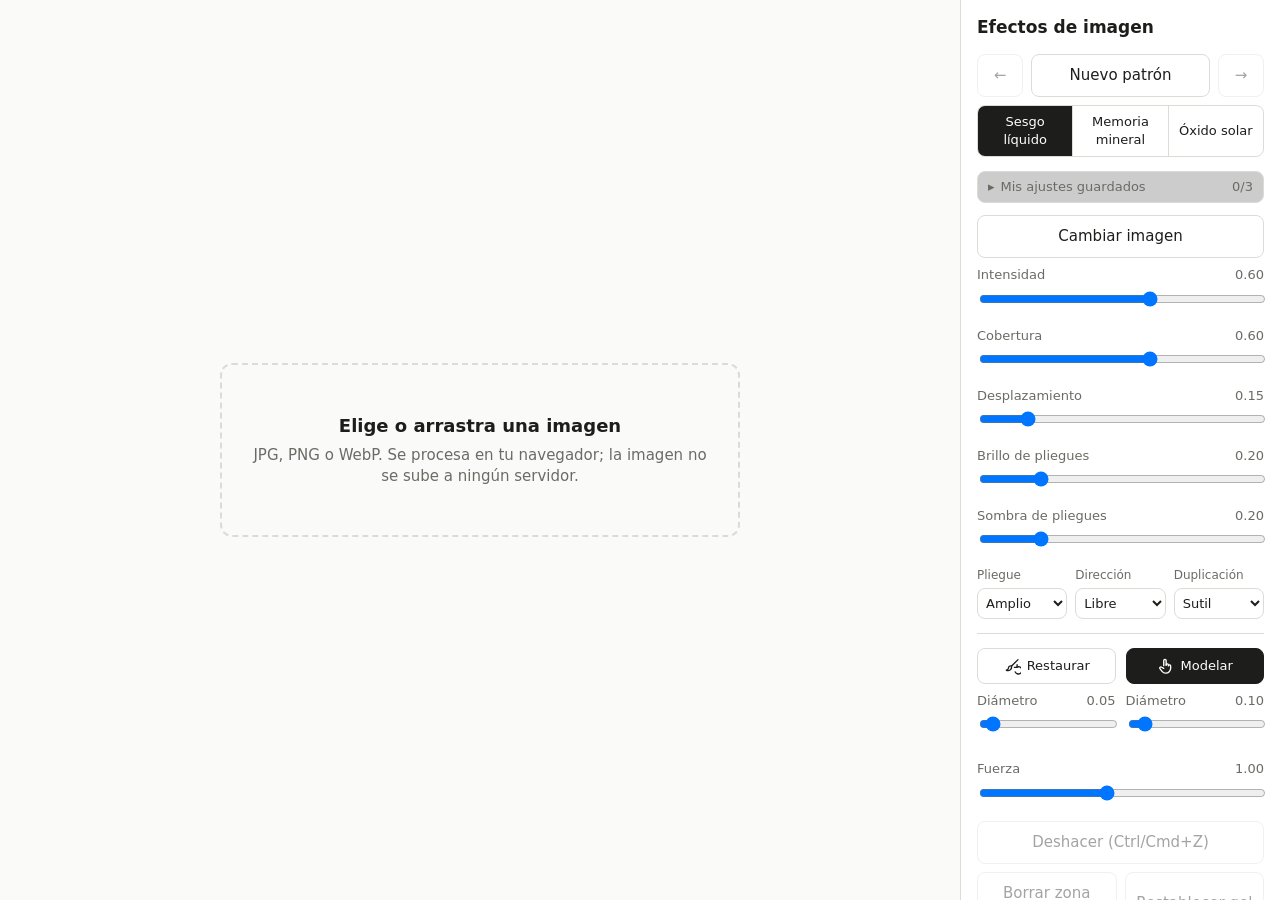
==== herramientas/filtro-refraccion/index.html @ d92c8753 "WIP: exportación por bandas para resoluciones altas sin límite de lienzo (en verificación) Co-Author" ====
<!doctype html>
<html lang="es">
<head>
<meta charset="utf-8">
<meta name="viewport" content="width=device-width, initial-scale=1">
<title>Efectos de imagen</title>
<style>
  :root {
    --bg: #fafaf8; --panel: #ffffff; --text: #1d1d1b; --muted: #6b6b66;
    --line: #dcdcd6; --accent: #1d1d1b; --accent-text: #ffffff;
  }
  @media (prefers-color-scheme: dark) {
    :root:not([data-theme="light"]) {
      --bg: #121212; --panel: #1b1b1a; --text: #ecece8; --muted: #9a9a94;
      --line: #333330; --accent: #ecece8; --accent-text: #121212;
    }
  }
  * { box-sizing: border-box; }
  body { margin: 0; background: var(--bg); color: var(--text);
    font: 15px/1.4 system-ui, -apple-system, "Segoe UI", sans-serif; }
  .app { display: grid; grid-template-columns: 1fr 320px; min-height: 100vh; }
  .stage { display: flex; align-items: center; justify-content: center; padding: 16px; min-width: 0; }
  .canvas-wrap { position: relative; max-width: 100%; max-height: calc(100vh - 32px); display: none; }
  .canvas-wrap.on { display: block; }
  canvas { display: block; max-width: 100%; max-height: calc(100vh - 32px); width: auto; height: auto;
    border-radius: 6px; background: #000; touch-action: manipulation; }
  .drop { width: min(520px, 100%); border: 2px dashed var(--line); border-radius: 12px; padding: 48px 24px;
    text-align: center; color: var(--muted); cursor: pointer; }
  .drop.over { border-color: var(--text); color: var(--text); }
  .drop strong { display: block; font-size: 18px; color: var(--text); margin-bottom: 6px; }
  #mk { display: none; position: absolute; inset: 0; width: 100%; height: 100%; max-height: none; pointer-events: none;
    background: transparent; border-radius: 6px; opacity: 0; }
  #ring { position: absolute; left: 0; top: 0; border: 1.5px solid rgba(255,255,255,.85); border-radius: 50%;
    box-shadow: 0 0 0 1px rgba(0,0,0,.45), inset 0 0 0 1px rgba(0,0,0,.25); pointer-events: none; display: none; }
  canvas#cv.brush { cursor: none; touch-action: none; }
  aside { background: var(--panel); border-left: 1px solid var(--line); padding: 16px; overflow-y: auto; max-height: 100vh; }
  h1 { font-size: 17px; margin: 0 0 14px; }
  .ctl { margin-bottom: 14px; }
  .ctl label { display: flex; justify-content: space-between; font-size: 13px; color: var(--muted); margin-bottom: 4px; }
  input[type=range] { width: 100%; }
  .seg { display: flex; border: 1px solid var(--line); border-radius: 8px; overflow: hidden; }
  .seg button { flex: 1; border: 0; background: transparent; color: var(--text); padding: 7px 4px; font: inherit; font-size: 13px; cursor: pointer; }
  .seg button + button { border-left: 1px solid var(--line); }
  .seg button.on { background: var(--accent); color: var(--accent-text); }
  .btn { width: 100%; border: 1px solid var(--line); background: transparent; color: var(--text);
    padding: 10px; border-radius: 8px; font: inherit; cursor: pointer; margin-bottom: 8px; }
  .btn.primary { background: var(--accent); color: var(--accent-text); border-color: var(--accent); }
  .btn:disabled { opacity: .4; cursor: default; }
  .row { display: flex; gap: 8px; }
  .row .btn { margin-bottom: 8px; }
  .hint { font-size: 12px; color: var(--muted); margin: 0 0 10px; }
  .sep { border: 0; border-top: 1px solid var(--line); margin: 14px 0; }
  .err { color: #b3261e; font-size: 13px; }
  .colors { display: grid; grid-template-columns: 1fr 1fr; gap: 6px 12px; margin-bottom: 14px; }
  .crow { display: grid; grid-template-columns: 34px 1fr; gap: 2px 6px; align-items: center; min-width: 0; }
  .crow label { grid-column: 1 / -1; font-size: 12px; color: var(--muted); }
  .crow input[type=color] { width: 32px; height: 28px; padding: 0; border: 1px solid var(--line); border-radius: 6px; background: transparent; cursor: pointer; }
  .crow input[type=text] { min-width: 0; width: 100%; padding: 4px 6px; border: 1px solid var(--line); border-radius: 6px; background: transparent; color: var(--text); font: 12px ui-monospace, monospace; }
  .presets { margin: 0 0 12px; border: 1px solid var(--line); border-radius: 8px; padding: 6px 10px;
    background: color-mix(in srgb, var(--panel) 80%, #000); }   /* 20 % más oscuro que el panel */
  .presets summary { list-style: none; white-space: nowrap; }
  .presets summary::-webkit-details-marker { display: none; }
  .presets summary::before { content: "▸"; margin-right: 6px; display: inline-block; transition: transform .15s; }
  .presets[open] summary::before { transform: rotate(90deg); }
  .presets summary > span { margin-left: auto; }
  .presets summary { cursor: pointer; font-size: 13px; color: var(--muted); display: flex; justify-content: space-between; }
  .presets[open] summary { margin-bottom: 8px; }
  .presets .favrow .btn { flex: 1; }
  .favs { margin: -4px 0 14px; }
  .favs > label { display: flex; justify-content: space-between; font-size: 12px; color: var(--muted); margin-bottom: 4px; }
  .favrow { display: flex; gap: 6px; margin-bottom: 6px; }
  .favrow[hidden] { display: none; }
  .favrow input[type=text] { flex: 1; min-width: 0; padding: 6px 8px; border: 1px solid var(--line); border-radius: 8px; background: transparent; color: var(--text); font: inherit; font-size: 13px; }
  .favrow select { flex: 1; min-width: 0; }
  .favrow .btn { width: auto; margin: 0; padding: 6px 10px; font-size: 13px; }
  .tools { display: grid; grid-template-columns: 1fr 1fr; gap: 10px; margin-bottom: 8px; }
  .tcol { min-width: 0; display: flex; flex-direction: column; gap: 8px; }
  .tbtn { display: flex; align-items: center; justify-content: center; gap: 6px; padding: 8px 4px; border: 1px solid var(--line); border-radius: 8px; background: transparent; color: var(--text); font: inherit; font-size: 13px; cursor: pointer; }
  .tbtn.on { background: var(--accent); color: var(--accent-text); border-color: var(--accent); }
  .grid2 { display: grid; grid-template-columns: 1fr 1fr; gap: 6px 12px; margin-bottom: 14px; }
  .grid2 .ctl { margin: 0; min-width: 0; }
  .grid2 label { font-size: 12px; }
  .grid3 { display: grid; grid-template-columns: repeat(3, 1fr); gap: 8px; margin-bottom: 14px; }
  .grid3 .ctl { margin: 0; min-width: 0; }
  .grid3 label { font-size: 12px; }
  select { width: 100%; padding: 6px 4px; border: 1px solid var(--line); border-radius: 8px; background: transparent;
    color: var(--text); font: inherit; font-size: 13px; }
  @media (max-width: 760px) {
    .app { grid-template-columns: 1fr; }
    aside { border-left: 0; border-top: 1px solid var(--line); max-height: none; }
    .canvas-wrap, canvas { max-height: 60vh; }
  }
</style>
</head>
<body>
<div class="app">
  <main class="stage">
    <div class="drop" id="drop" tabindex="0" role="button">
      <strong>Elige o arrastra una imagen</strong>
      JPG, PNG o WebP. Se procesa en tu navegador; la imagen no se sube a ningún servidor.
    </div>
    <div class="canvas-wrap" id="wrap"><canvas id="cv"></canvas><canvas id="mk"></canvas><div id="ring"></div></div>
    <input type="file" id="file" accept="image/*,.heic,.heif" hidden>
  </main>

  <aside>
    <h1>Efectos de imagen</h1>
    <div class="row">
      <button class="btn" id="seedPrev" title="Volver al patrón anterior" aria-label="Patrón anterior" style="flex:0 0 46px" disabled>←</button>
      <button class="btn" id="seed">Nuevo patrón</button>
      <button class="btn" id="seedNext" title="Ir al patrón siguiente" aria-label="Patrón siguiente" style="flex:0 0 46px" disabled>→</button>
    </div>
    <div class="ctl"><div class="seg" data-key="effect"><button data-v="0" class="on">Sesgo líquido</button><button data-v="1">Memoria mineral</button><button data-v="2">Óxido solar</button></div></div>
    <details class="presets" id="presets">
      <summary>Mis ajustes guardados <span id="prCount"></span></summary>
      <div class="favrow">
        <input type="text" id="prName" maxlength="24" placeholder="Nombre" autocomplete="off">
        <button class="btn" id="prSave" title="Guarda los ajustes actuales de este filtro, con el patrón">Guardar</button>
      </div>
      <div class="favrow">
        <select id="prList" aria-label="Ajustes guardados de este filtro"></select>
        <button class="btn" id="prDel" title="Borra el ajuste elegido" disabled>Borrar</button>
      </div>
      <div class="favrow" id="prConfirm" hidden>
        <span id="prAsk" style="flex:1;font-size:13px;align-self:center"></span>
        <button class="btn" id="prYes">Sí, borrar</button>
        <button class="btn" id="prNo">Cancelar</button>
      </div>
      <div class="favrow">
        <button class="btn" id="prExport" title="Baja todos tus ajustes guardados (los 3 filtros) a un archivo .json">Exportar</button>
        <button class="btn" id="prImport" title="Carga ajustes desde un archivo .json exportado">Importar</button>
        <input type="file" id="prFile" accept=".json,application/json" hidden>
      </div>
      <p class="hint" id="prMsg" style="margin:4px 0 0"></p>
    </details>
    <button class="btn" id="open">Cambiar imagen</button>

    <div id="fxLiquid">
    <div class="ctl"><label>Intensidad <span id="vInt"></span></label>
      <input type="range" id="int" min="0" max="1" step="0.01" value="0.60"></div>
    <div class="ctl"><label>Cobertura <span id="vCov"></span></label>
      <input type="range" id="cov" min="0" max="1" step="0.01" value="0.60"></div>
    <div class="ctl" title="Cuánto se corre cada pieza delimitada por los pliegues respecto a las vecinas"><label>Desplazamiento <span id="vsDesp"></span></label>
      <input type="range" id="sDesp" min="0" max="1" step="0.01" value="0.15"></div>
    <div class="ctl" title="Opacidad del brillo claro en los bordes de los pliegues: 0 sin brillo, 1 completo"><label>Brillo de pliegues <span id="vsShine"></span></label>
      <input type="range" id="sShine" min="0" max="1" step="0.01" value="0.20"></div>
    <div class="ctl" title="Opacidad de la sombra oscura en los bordes de los pliegues: 0 sin sombra, 1 completa"><label>Sombra de pliegues <span id="vsShade"></span></label>
      <input type="range" id="sShade" min="0" max="1" step="0.01" value="0.20"></div>

    <div class="grid3">
      <div class="ctl"><label for="selSize">Pliegue</label>
        <select id="selSize" data-key="size"><option value="0" selected>Amplio</option><option value="1">Fino</option><option value="2">Mixto</option></select></div>
      <div class="ctl"><label for="selDir">Dirección</label>
        <select id="selDir" data-key="dir"><option value="0">Horizontal</option><option value="1">Diagonal</option><option value="2" selected>Libre</option></select></div>
      <div class="ctl"><label for="selDup">Duplicación</label>
        <select id="selDup" data-key="dup"><option value="0">Ninguna</option><option value="1" selected>Sutil</option><option value="2">Marcada</option></select></div>
    </div>
    </div>

    <div id="fxOxido" hidden>
      <div class="colors" id="oColors">
        <div class="crow"><label for="cS">Sombra</label><input type="color" id="cS" value="#0a2530"><input type="text" id="hS" value="#0a2530" maxlength="7" spellcheck="false" aria-label="Hex sombra"></div>
        <div class="crow"><label for="cM">Medio</label><input type="color" id="cM" value="#2a7f8c"><input type="text" id="hM" value="#2a7f8c" maxlength="7" spellcheck="false" aria-label="Hex medio"></div>
        <div class="crow"><label for="cL">Luz</label><input type="color" id="cL" value="#efe3c8"><input type="text" id="hL" value="#efe3c8" maxlength="7" spellcheck="false" aria-label="Hex luz"></div>
        <div class="crow"><label for="cA">Acento</label><input type="color" id="cA" value="#e8702a"><input type="text" id="hA" value="#e8702a" maxlength="7" spellcheck="false" aria-label="Hex acento"></div>
        <div class="crow"><label for="cC">Borde frío</label><input type="color" id="cC" value="#5fd0d8"><input type="text" id="hC" value="#5fd0d8" maxlength="7" spellcheck="false" aria-label="Hex borde frío"></div>
      </div>
      <div class="favs">
        <label for="favName">Paletas favoritas <span id="favCount"></span></label>
        <div class="favrow">
          <input type="text" id="favName" maxlength="24" placeholder="Nombre de la paleta" autocomplete="off">
          <button class="btn" id="favSave" title="Guarda los 5 colores actuales con ese nombre (si el nombre ya existe, lo reemplaza)">Guardar</button>
        </div>
        <div class="favrow">
          <select id="favList" aria-label="Paletas guardadas"></select>
          <button class="btn" id="favDel" title="Borra la paleta elegida" disabled>Borrar</button>
        </div>
        <div class="favrow" id="favConfirm" hidden>
          <span id="favAsk" style="flex:1;font-size:13px;align-self:center"></span>
          <button class="btn" id="favYes">Sí, borrar</button>
          <button class="btn" id="favNo">Cancelar</button>
        </div>
        <button class="btn" id="favFile" style="margin-top:2px" title="Baja una copia de esta app con tus paletas grabadas dentro: úsala como tu archivo y las paletas ya no dependen del navegador">Grabar paletas en el archivo</button>
        <p class="hint" id="favMsg" style="margin:4px 0 0"></p>
      </div>
      <div class="grid2">
        <div class="ctl" title="Cuántos colores usa la imagen"><label for="selOTones">Tonos</label>
          <select id="selOTones" data-key="oTones"><option value="2">2</option><option value="3" selected>3</option><option value="4">4</option></select></div>
        <div class="ctl" title="Hacia dónde se estiran las luces"><label for="selODir">Barrido</label>
          <select id="selODir" data-key="oDir"><option value="0">Izquierda</option><option value="1">Derecha</option><option value="2" selected>Ambos</option></select></div>
      </div>
      <div class="grid3">
        <div class="ctl" title="Cuánto se estira el barrido horizontal"><label>Longitud <span id="voLen"></span></label>
          <input type="range" id="oLen" min="0" max="1" step="0.01" value="0.05"></div>
        <div class="ctl" title="Variación del largo entre filas: más = bordes en peine"><label>Aspereza <span id="voRough"></span></label>
          <input type="range" id="oRough" min="0" max="1" step="0.01" value="0.55"></div>
        <div class="ctl" title="Solo las luces se estiran ↔ toda la imagen"><label>Alcance <span id="voReach"></span></label>
          <input type="range" id="oReach" min="0" max="1" step="0.01" value="0.44"></div>
        <div class="ctl" title="Desplaza qué es sombra, medio y luz"><label>Umbral <span id="voThr"></span></label>
          <input type="range" id="oThr" min="-0.3" max="0.3" step="0.01" value="0.24"></div>
        <div class="ctl" title="Borde entre tonos: duro o difuso"><label>Suavidad <span id="voSoft"></span></label>
          <input type="range" id="oSoft" min="0" max="1" step="0.01" value="1.00"></div>
        <div class="ctl" title="Brillo del resplandor alrededor de las luces"><label>Halo <span id="voHalo"></span></label>
          <input type="range" id="oHalo" min="0" max="1" step="0.01" value="0.64"></div>
        <div class="ctl" title="Suavidad de la franja de color: nítida o difusa"><label>Suav. borde <span id="voEdgeS"></span></label>
          <input type="range" id="oEdgeS" min="0" max="1" step="0.01" value="1.00"></div>
        <div class="ctl" title="Cuánto se extiende el halo"><label>R. halo <span id="voHaloR"></span></label>
          <input type="range" id="oHaloR" min="0" max="1" step="0.01" value="0.62"></div>
        <div class="ctl" title="Fuerza de la franja de color junto a los negros"><label>Borde <span id="voEdge"></span></label>
          <input type="range" id="oEdge" min="0" max="1" step="0.01" value="0.27"></div>
        <div class="ctl" title="Ancho de la franja de color"><label>Grosor <span id="voEdgeW"></span></label>
          <input type="range" id="oEdgeW" min="0" max="1" step="0.01" value="0.25"></div>
        <div class="ctl" title="Cantidad de grano"><label>Grano <span id="voGrain"></span></label>
          <input type="range" id="oGrain" min="0" max="1" step="0.01" value="0.33"></div>
        <div class="ctl" title="Tamaño del grano"><label>Tam. gr. <span id="voGrainS"></span></label>
          <input type="range" id="oGrainS" min="0" max="1" step="0.01" value="0.11"></div>
      </div>
    </div>

    <div id="fxMineral" hidden>
      <div class="grid2">
        <div class="ctl" title="Cuántas piezas y grietas: pocas piezas grandes o muchas pequeñas"><label>Fractura <span id="vmRet"></span></label>
          <input type="range" id="mRet" min="0" max="1" step="0.01" value="1.00"></div>
        <div class="ctl" title="Cuánto se desplaza cada pieza respecto a las vecinas"><label>Desplazamiento <span id="vmPose"></span></label>
          <input type="range" id="mPose" min="0" max="1" step="0.01" value="0.70"></div>
        <div class="ctl" title="Cuánto se curvan y retuercen las grietas y las bandas"><label>Flujo <span id="vmTwist"></span></label>
          <input type="range" id="mTwist" min="0" max="1" step="0.01" value="1.00"></div>
        <div class="ctl" title="Cuántas ramificaciones finas salen de las grietas"><label>Ramificación <span id="vmEro"></span></label>
          <input type="range" id="mEro" min="0" max="1" step="0.01" value="1.00"></div>
        <div class="ctl" title="Cantidad y grosor de las vetas de color"><label>Vetas <span id="vmCov"></span></label>
          <input type="range" id="mCov" min="0" max="1" step="0.01" value="0.02"></div>
        <div class="ctl" title="Cuántas bandas de color/vetas de nivel aparecen"><label>Bandas <span id="vmScale"></span></label>
          <input type="range" id="mScale" min="0" max="1" step="0.01" value="0.47"></div>
        <div class="ctl" title="Gira el matiz (hue) de todos los colores del resultado"><label>Matiz <span id="vmHue"></span></label>
          <input type="range" id="mHue" min="-180" max="180" step="1" value="0"></div>
      </div>
      <div class="hint" style="margin:0 0 4px">Solo las vetas</div>
      <div class="grid3">
        <div class="ctl" title="Gira el matiz (hue) solo de las vetas"><label>Matiz <span id="vmVHue"></span></label>
          <input type="range" id="mVHue" min="-180" max="180" step="1" value="0"></div>
        <div class="ctl" title="Aclara u oscurece solo las vetas"><label>Tono <span id="vmVTone"></span></label>
          <input type="range" id="mVTone" min="-1" max="1" step="0.01" value="0.00"></div>
        <div class="ctl" title="Contraste solo de las vetas"><label>Contraste <span id="vmVCon"></span></label>
          <input type="range" id="mVCon" min="-1" max="1" step="0.01" value="0.00"></div>
      </div>
    </div>

    <hr class="sep">
    <div id="brushPanel">
    <div class="tools">
      <div class="tcol">
        <button class="tbtn" data-v="1" title="Restaurar: pinta para devolver una zona a su estado original (sin distorsión) y empujar los pliegues fuera de ella">
          <svg viewBox="0 0 24 24" width="18" height="18" fill="none" stroke="currentColor" stroke-width="1.8" stroke-linecap="round" stroke-linejoin="round" aria-hidden="true"><path d="M20 3.5 11.5 12"/><path d="M11.5 12c-2.4-.6-4.2.8-4.2 2.8 0 1.4-1 2.4-2.8 2.9 3.3 1.4 7.6-.4 7-5.7z"/><path d="M18.5 13.5a4.8 4.8 0 1 1-2.2 6.4"/><path d="M18.8 10.2v3.6h-3.6"/></svg>
          Restaurar</button>
        <div class="ctl" title="Diámetro del pincel Restaurar"><label>Diámetro <span id="vRad"></span></label>
          <input type="range" id="rad" min="0.02" max="0.6" step="0.005" value="0.05"></div>
      </div>
      <div class="tcol">
        <button class="tbtn on" data-v="2" title="Modelar: arrastra el dedo para empujar y estirar los pliegues como un gel (en los otros filtros arrastra la imagen)">
          <svg viewBox="0 0 24 24" width="18" height="18" fill="none" stroke="currentColor" stroke-width="1.8" stroke-linecap="round" stroke-linejoin="round" aria-hidden="true"><path d="M9 11.5V4.8a1.6 1.6 0 0 1 3.2 0v6.2"/><path d="M12.2 10.6a1.5 1.5 0 0 1 3 .2v1.1a1.5 1.5 0 0 1 3 .3V15a6.5 6.5 0 0 1-6.5 6.5h-.4a5.5 5.5 0 0 1-4.3-2l-3.1-3.9a1.5 1.5 0 0 1 2.3-1.9L9 15.2"/></svg>
          Modelar</button>
        <div class="ctl" title="Diámetro del dedo al modelar"><label>Diámetro <span id="vGrad"></span></label>
          <input type="range" id="grad" min="0.04" max="0.8" step="0.005" value="0.10"></div>
      </div>
    </div>
    <div class="ctl" title="Fuerza del dedo al modelar y del empuje al restaurar. Menos de 1: parcial. Más de 1: más lejos"><label>Fuerza <span id="vStr"></span></label>
      <input type="range" id="gstr" min="0.2" max="2" step="0.05" value="1"></div>

    <div class="row"><button class="btn" id="undo" disabled>Deshacer (Ctrl/Cmd+Z)</button></div>
    <div class="row">
      <button class="btn" id="clearP" disabled>Borrar zona protegida</button>
      <button class="btn" id="clearG" disabled>Restablecer gel</button>
    </div>
    </div>

    <hr class="sep">
    <div class="row">
      <button class="btn primary" id="apply" disabled title="Fija el resultado como imagen base para aplicarle otro filtro encima">Aplicar filtro</button>
      <button class="btn" id="unapply" disabled title="Quita el último filtro aplicado">Quitar último</button>
    </div>
    <p class="hint" id="stackInfo" style="margin:-2px 0 8px"></p>
    <button class="btn" id="cmp">Mantén pulsado: ver original</button>
    <div class="ctl" style="margin-bottom:8px"><label for="dlScale">Resolución de descarga <span id="dlSize"></span></label>
      <select id="dlScale" aria-label="Resolución de descarga"><option value="1">1× (tamaño de la vista)</option><option value="2">2×</option><option value="4" selected>4×</option><option value="8">8× (máximo del equipo)</option></select></div>
    <button class="btn primary" id="dl" disabled>Descargar PNG</button>
    <p class="hint" id="info"></p>
    <p class="err" id="err"></p>
  </aside>
</div>

<script type="application/json" id="embeddedData">{"palettes":[]}</script>
<script>
"use strict";
// Copia del HTML tal como llegó (antes de que la app lo modifique): sirve para guardar las paletas dentro del archivo.
const SRC_HTML = "<!doctype html>\n" + document.documentElement.outerHTML;
const MASK_SIDE = 768;   // resolución de la máscara del pincel
const MAX_UNDO = 40;
const MAX_SIDE = 3072;
const GEL_SIDE = 512;    // resolución del campo del gel

const VERT = `
attribute vec2 a;
varying vec2 vUv;
uniform vec4 uRect;                 // x, y, ancho, alto de la parte de la imagen que se dibuja (0,0,1,1 = todo)
void main(){ vUv = uRect.xy + vec2(a.x*0.5+0.5, 0.5-a.y*0.5)*uRect.zw; gl_Position = vec4(a,0.,1.); }`;

const COMMON = `
precision highp float;
varying vec2 vUv;
uniform float aspect, seed;
uniform sampler2D mask;            // alfa = zona protegida (pincel)
uniform sampler2D ufield;          // desplazamiento del gel movido con el dedo (16 bits por eje): mueve imagen y pliegues
uniform sampler2D efield;          // desplazamiento extra solo de los pliegues (empuje del pincel Proteger)
uniform vec2 uTexel;

float hash(vec2 p){ p = fract(p*vec2(123.34,456.21)); p += dot(p,p+45.32); return fract(p.x*p.y); }
vec2 hash2(vec2 p){ return vec2(hash(p), hash(p+vec2(17.7,93.1))); }

// ruido de valor suave (C2)
float vnoise(vec2 p){
  vec2 i = floor(p), f = fract(p);
  vec2 u = f*f*f*(f*(f*6.-15.)+10.);
  float a = hash(i), b = hash(i+vec2(1,0)), c = hash(i+vec2(0,1)), d = hash(i+vec2(1,1));
  return mix(mix(a,b,u.x), mix(c,d,u.x), u.y);
}
float fbm(vec2 p){
  float s = 0., a = .5;
  for(int i=0;i<4;i++){ s += a*vnoise(p); p = p*2.03 + 11.7; a *= .5; }
  return s;
}

vec2 mirror(vec2 uv){ return 1. - abs(1. - mod(uv, 2.)); }

float protect(vec2 uv){ return 1. - texture2D(mask, uv).a; }

// campo del gel movido: dos canales de 8 bits por eje (RGBA8 sirve en cualquier GPU)
const float UR = 1.;
vec2 decodeU(vec4 t){ t = floor(t*255. + .5); return ((vec2(t.x,t.z)*256. + vec2(t.y,t.w)) - 32768.)/32768.*UR; }
vec2 fetchF(sampler2D s, vec2 tc){ return decodeU(texture2D(s, tc)); }
vec2 getF(sampler2D s, vec2 uv){       // bilineal manual (las texturas son NEAREST)
  vec2 tc = vec2(uv.x, 1.-uv.y);
  vec2 st = tc/uTexel - .5; vec2 i = floor(st), f = fract(st);
  vec2 a = fetchF(s, (i+vec2(.5,.5))*uTexel), b = fetchF(s, (i+vec2(1.5,.5))*uTexel);
  vec2 c = fetchF(s, (i+vec2(.5,1.5))*uTexel), d = fetchF(s, (i+vec2(1.5,1.5))*uTexel);
  return mix(mix(a,b,f.x), mix(c,d,f.x), f.y);
}
vec2 getU(vec2 uv){ return getF(ufield, uv); }
vec2 getE(vec2 uv){ return getF(efield, uv); }`;

const SESGO = `
uniform float intensity, coverage, sizeMix, dirMode, dupAmt, dispAmt, shineAmt, shadeAmt;
// "grosor" de la lámina transparente en el punto p (espacio con alto = 1)
float height(vec2 p){
  // orientación de los pliegues
  float ang = dirMode < .5 ? 0.0 : (dirMode < 1.5 ? -0.62 + 0.25*(vnoise(vec2(seed*.37,1.))-.5) : (fbm(p*.7+seed)-.5)*4.2);
  float c = cos(ang), s = sin(ang);
  vec2 q = vec2(c*p.x - s*p.y, s*p.x + c*p.y);
  q.x *= .42;                       // alarga los pliegues a lo largo de la dirección
  q += seed*3.1;
  // domain warp: rompe cualquier regularidad (ni senoidal ni concéntrico)
  vec2 w = vec2(fbm(q*1.1), fbm(q*1.1+7.3)) - .5;
  q += w*2.2;
  float coarse = fbm(q*1.5);
  float fine   = fbm(q*4.6 + 3.0);
  float rid    = 1. - abs(2.*fbm(q*2.7+9.1) - 1.);
  float wc = sizeMix < .5 ? 1. : (sizeMix < 1.5 ? .12 : .55);
  float wf = sizeMix < .5 ? .1 : (sizeMix < 1.5 ? 1. : .55);
  float h = wc*coarse + wf*(.5*fine + .6*rid*rid) ;
  // plegado: invierte localmente el desplazamiento => fragmentos duplicados
  h += dupAmt * .05 * sin(h*38. + 5.*coarse);
  return h;
}

float coverMask(vec2 p){
  float n = fbm(p*1.15 + seed*1.7 + 40.);
  float lo = mix(.6, -.12, coverage);
  return smoothstep(lo, lo+.22, n);
}

`;

// Empuje del dedo. Hay dos campos: O (mueve imagen y pliegues) y E (solo pliegues).
//  uMode 0, "arrastrar" solo los pliegues (Mover gel en Sesgo líquido): E' (x) = (q - x) + O(q) - O(x) + E(q), con q = x - v·w
//  uMode 3, "arrastrar" imagen y pliegues (otros efectos): O' (x) = q + O(q) - x   y   E' (x) = E(q)
//  uMode 2, "suavizar" (solo E): promedia el empuje para que la cresta sea ancha, como un gel espeso.
//  uMode 1, "empujar hacia fuera" (Proteger): solo cambia E, con q = x - (x-c)·s·w:
//           los pliegues se corren hacia afuera del pincel y la foto no se mueve.
const PUSH = COMMON + `
uniform vec2 pc, pv;
uniform float pr, uMode, uSel;
void main(){
  vec2 tc = gl_FragCoord.xy * uTexel;
  vec2 uv = vec2(tc.x, 1.-tc.y);
  float t = length((uv - pc) * vec2(aspect, 1.)) / pr;
  vec4 raw = uSel > .5 ? texture2D(efield, tc) : texture2D(ufield, tc);
  if(t >= 1.){ gl_FragColor = raw; return; }     // copia exacta fuera del pincel
  float w = 1. - t*t; w *= w;
  vec2 q = (uMode < .5 || uMode > 2.5) ? uv - pv*w : uv - (uv - pc)*pv.x*w;
  vec2 nu;
  if(uSel > .5 && uMode > 1.5){                                          // E: suavizado (gel más espeso)
    vec2 acc = vec2(0.);
    for(int j=-1;j<=1;j++) for(int i=-1;i<=1;i++) acc += getE(uv + vec2(float(i), float(j))*uTexel*pv.x);
    nu = mix(getE(uv), acc/9., clamp(w*1.6, 0., 1.));
  }
  else if(uSel < .5) nu = q + getU(q) - uv;                                   // O (solo en modo arrastrar)
  else if(uMode > 2.5) nu = getE(q);                                     // E acompaña a la imagen (O se arrastra)
  else nu = (q - uv) + getU(q) - getU(uv) + getE(q);                     // E al empujar hacia fuera
  nu = clamp(nu, -UR, UR);
  vec2 n = clamp(floor(nu/UR*32768. + 32768. + .5), 0., 65535.);
  vec2 hi = floor(n/256.), lo = n - hi*256.;
  gl_FragColor = vec4(hi.x, lo.x, hi.y, lo.y) / 255.;
}`;

const FRAG = COMMON + SESGO + `
uniform sampler2D tex;
uniform float showOrig, hasGel;

// campo de desplazamiento (en uv) + diagnóstico para bordes
void field(vec2 p, float prot, out vec2 d, out float edge, out vec2 off, out float cut){
  float e = .0025;
  float h  = height(p);
  float hx = height(p+vec2(e,0.)), hxm = height(p-vec2(e,0.));
  float hy = height(p+vec2(0.,e)), hym = height(p-vec2(0.,e));
  vec2 g = vec2(hx-hxm, hy-hym)/(2.*e);
  float lap = (hx+hxm+hy+hym-4.*h)/(e*e);
  float amp = intensity * coverMask(p) * prot;
  d = -g * (.034*amp);
  d /= 1. + length(d)/.06;          // límite suave: evita zonas ilegibles
  d.x /= aspect;
  edge = clamp(lap*.00055*amp*(.4+intensity), -1., 1.);

  // desplazamiento entre piezas: las zonas entre líneas de nivel del pliegue se corren unas de otras
  float cov = coverMask(p) * prot;
  float K = 7.;
  float id = floor(h*K);
  float fr = h*K - id;
  vec2 hp = hash2(vec2(id, seed));
  off = (hp - .5) * 2. * dispAmt * .07 * cov;
  off.x /= aspect;
  float dist = min(fr, 1. - fr) / (K*max(length(g), .2));
  cut = (1. - smoothstep(0., .0035, dist)) * cov * min(dispAmt*3., 1.);
}

void main(){
  vec2 uv = vUv;
  if(showOrig > .5){ gl_FragColor = texture2D(tex, uv); return; }
  vec2 Mi = uv, Mf = uv;                          // Mi: de dónde sale la foto; Mf: dónde están los pliegues
  if(hasGel > .5){ Mi = uv + getU(uv); Mf = Mi + getE(uv); }
  vec2 p = Mf * vec2(aspect, 1.);
  float pm = protect(uv);

  vec2 d, off; float edge, cut;
  field(p, pm, d, edge, off, cut);

  vec3 col = texture2D(tex, mirror(Mi + d + off)).rgb;
  col *= 1. - .4*cut*shadeAmt;                            // corte visible entre piezas

  // bordes líquidos finos: claro en una cara de la cresta, oscuro en la otra
  float hi = max(edge, 0.), lo = max(-edge, 0.);
  col = mix(col, col + (1.-col)*.55, clamp(hi,0.,1.)*shineAmt);   // shineAmt: opacidad del brillo
  col *= 1. - .45*clamp(lo,0.,1.)*shadeAmt;      // shadeAmt: opacidad de la sombra de los pliegues
  // brillo bajo: además apaga los destellos de la foto refractada dentro de los pliegues
  float foldAmt = clamp(length(d)*vec2(aspect,1.).x/.03, 0., 1.);
  col = mix(col, col*col*1.15, (1. - shineAmt)*foldAmt*.75);

  gl_FragColor = vec4(clamp(col,0.,1.), 1.);
}`;


// ===== Memoria mineral: la foto se fractura como un mármol hecho de sus propios colores =====
// Red de grietas curvas (Worley sobre un espacio doblado y alargado por el flujo) -> piezas.
// Cada pieza muestra la foto desplazada o una versión estirada de sus colores. Las grietas y las
// líneas de nivel del flujo se rellenan con vetas pintadas con la paleta dominante de la foto.
const FRAG2 = COMMON + `
uniform sampler2D tex;
uniform float showOrig, hasGel;
uniform float mRet, mPose, mHue, mTwist, mEro, mCov, mScale, mVHue, mVTone, mVCon;
uniform vec3 palD, palL, pal0, pal1, pal2;       // oscuro, claro y 3 dominantes de la foto

float a0(){ return seed*1.7 + .6; }              // dirección general del flujo
vec2 rot(vec2 v, float a){ float c = cos(a), s = sin(a); return vec2(c*v.x - s*v.y, s*v.x + c*v.y); }

// espacio doblado: el flujo curva y alarga todo (grietas, bandas, vetas) en la misma dirección
vec2 warpQ(vec2 p){
  float warp = mix(.5, 2.6, mTwist);
  vec2 q = rot(p, -a0()); q.x *= .6; q += seed*3.1;
  q += (vec2(fbm(q*.9), fbm(q*.9 + 4.1)) - .5) * warp;
  q += (vec2(fbm(q*1.7 + 9.), fbm(q*1.7 + 2.)) - .5) * warp * .5;
  return q;
}
float Fq(vec2 q){ return .6*fbm(q*1.1) + .4*fbm(q*2.7 + 3.); }   // campo de bandas del mármol

// distancia a la grieta más cercana (F2-F1, en unidades de celda) y celda de la pieza
float worley(vec2 x, out vec2 cell){
  vec2 n = floor(x), f = fract(x);
  float f1 = 8., f2 = 8.; cell = n;
  for(int j=-1;j<=1;j++) for(int i=-1;i<=1;i++){
    vec2 g = vec2(float(i), float(j));
    vec2 r = g + hash2(n + g) - f;
    float d = dot(r, r);
    if(d < f1){ f2 = f1; f1 = d; cell = n + g; } else if(d < f2) f2 = d;
  }
  return sqrt(f2) - sqrt(f1);
}

vec3 veinColor(vec2 p, vec2 q){
  vec3 c = mix(pal0, pal1, smoothstep(.3, .7, fbm(q*.8 + 5.)));
  return mix(c, pal2, smoothstep(.55, .8, fbm(q*1.4 + 13.)) * .8);
}

void main(){
  vec2 uv = vUv;
  if(showOrig > .5){ gl_FragColor = texture2D(tex, uv); return; }
  vec2 M = hasGel > .5 ? uv + getU(uv) : uv;
  vec2 p = M * vec2(aspect, 1.);
  float pm = protect(uv);                       // zona protegida: sin fractura, sin vetas
  vec2 asp = vec2(aspect, 1.);

  vec2 q = warpQ(p);

  // ---- grietas: red grande + red fina intermitente (ramificaciones) ----
  float cs  = mix(3., 9., mRet);
  vec2 cell, cell2;
  float dBig  = worley(q*cs, cell) / cs;
  float dFine = worley(q*cs*2.6 + 7., cell2) / (cs*2.6);
  float gate2 = smoothstep(mix(.82, .38, mEro), mix(.82, .38, mEro) + .12, fbm(q*1.5 + 11.));
  float dCrack = min(dBig, dFine + (1. - gate2)*10.);

  // ---- pieza: desplazamiento propio y estado (foto / mineral) ----
  vec2 hp = hash2(cell);
  vec2 off = (hp - .5) * 2. * mPose * .08 * pm;
  vec3 photo = texture2D(tex, mirror((p + off) / asp)).rgb;
  float K = mix(6., 16., mScale);
  float F = Fq(q);
  vec3 col = photo;                              // la foto siempre es legible: solo se fractura y se desplaza


  // ---- vetas ----
  float wBase = mix(.0028, .014, mCov);
  float wv = wBase * (.25 + 1.9*fbm(q*2.1 + 17.));
  float pool = smoothstep(.58, .70, fbm(q*.9 + 19.));                 // charcos gruesos de veta
  float gate = smoothstep(mix(.6, .22, mCov), mix(.6, .22, mCov) + .15, fbm(q*1.2 + 3.));
  float crackVein = (1. - smoothstep(0., wv*(1. + 7.*pool), dCrack)) * gate;

  // líneas de nivel del flujo: solo algunas son vetas, y solo por tramos
  float c = F*K, ci = floor(c);
  float e = .02;
  vec2 gF = vec2(Fq(q + vec2(e, 0.)) - F, Fq(q + vec2(0., e)) - F) / e;
  float dLine = abs(fract(c) - .5);
  dLine = (.5 - dLine) / (K * max(length(gF), .05));                   // distancia a la línea, en espacio q
  float vis = step(1. - mix(.12, .5, mCov), hash(vec2(ci, seed)));
  float along = smoothstep(.45, .62, fbm(q*2. + ci*3.1));
  float lineVein = (1. - smoothstep(0., wBase*.7, dLine)) * vis * along;

  float va = clamp(max(crackVein, lineVein), 0., 1.) * pm;

  // la grieta sin veta se lee como borde sombreado entre piezas
  col *= 1. - .35*(1. - smoothstep(0., wBase*2.5, dCrack)) * pm * (1. - va);

  vec3 vc = veinColor(p, q);
  vec3 core = mix(vc, palL, .5);
  float coreMask = 1. - smoothstep(0., .45, 1. - va);                   // núcleo más claro y fino
  vec3 vcol = mix(vc, core, coreMask);
  float vha = mVHue * .0174533;                                         // matiz solo de las vetas
  const vec3 kv = vec3(.57735);
  vcol = vcol*cos(vha) + cross(kv, vcol)*sin(vha) + kv*dot(kv, vcol)*(1. - cos(vha));
  vcol = mix(vcol, mVTone > 0. ? vec3(1.) : vec3(0.), abs(mVTone)*.8);  // tono: hacia claro u oscuro
  vcol = clamp((vcol - .5)*(mVCon > 0. ? 1. + mVCon*1.4 : 1. + mVCon*.8) + .5, 0., 1.);
  float glit = .9 + .2*hash(floor(p*1100.));                           // grano fino de la veta
  col = mix(col, vcol*glit, va);
  col *= 1. - .22*smoothstep(.0, .5, va)*(1.-smoothstep(.5, 1., va));    // halo oscuro de relieve

  // matiz: giro de color alrededor del eje gris (preserva luminosidad aproximada)
  float ha = mHue * .0174533, ca = cos(ha), sa = sin(ha);
  const vec3 kk = vec3(.57735);
  col = col*ca + cross(kk, col)*sa + kk*dot(kk, col)*(1. - ca);

  gl_FragColor = vec4(clamp(col, 0., 1.), 1.);
}`;

// ===== Óxido solar: foto reducida a pocos tonos fijos, con barrido horizontal, halo, borde de color y grano =====
const FRAG3 = COMMON + `
uniform sampler2D tex;
uniform float showOrig, hasGel;
uniform float oLen, oRough, oReach, oThr, oSoft, oHalo, oHaloR, oEdge, oEdgeW, oEdgeS, oGrain, oGrainS, oTones, oDir;
uniform vec3 pS, pM, pL, pA, pC;                // sombra, medio, luz, acento (halo y borde cálido), borde frío
uniform vec2 uRes, uPixOff;
uniform float uLo, uHi;                         // rango de luminosidad de la foto (percentiles 3 y 97)

float lumAt(vec2 uv){ return dot(texture2D(tex, mirror(uv)).rgb, vec3(.2126, .7152, .0722)); }
float nrm(float y){ return clamp((y - uLo) / max(uHi - uLo, .05), 0., 1.); }

void main(){
  vec2 uv = vUv;
  if(showOrig > .5){ gl_FragColor = texture2D(tex, uv); return; }
  vec2 M = uv;                                   // este efecto no usa gel ni zona protegida
  float pm = 1.;

  // ---- barrido horizontal: la longitud varía fila a fila (bordes en peine) y crece con la luz ----
  float rows = 520.;
  float ry = floor(M.y*rows);
  float rA = hash(vec2(ry, seed)), rB = hash(vec2(ry + 17.3, seed*1.7));
  float rS = vnoise(vec2(M.y*rows*.35, seed));
  float rowVar = mix(1., .1 + 1.8*(.35*rA + .65*rS), oRough);
  float y0 = nrm(lumAt(M));
  float reach = mix(smoothstep(.45, .85, y0), 1., oReach);
  float len = oLen*.3*rowVar*reach*pm;
  float a = oDir > .5 ? (oDir > 1.5 ? len*(.3 + .7*rA) : len) : 0.;   // hacia la derecha
  float b = oDir < .5 ? len : (oDir > 1.5 ? len*(.3 + .7*rB) : 0.);   // hacia la izquierda
  float acc = pow(y0, 4.), ws = 1.;
  for(int i=0;i<16;i++){
    float t = (float(i) + .5)/16.;
    float w = 1. - t*t;
    acc += w*pow(nrm(lumAt(M + vec2(t*b, 0.))), 4.) + w*pow(nrm(lumAt(M - vec2(t*a, 0.))), 4.);
    ws += 2.*w;
  }
  float Y = pow(acc/ws, .25);                    // media de potencia: las luces se imponen y se estiran

  // ---- mapeo a 2, 3 o 4 tonos con borde suave ----
  float w = mix(.01, .22, oSoft);
  vec3 col;
  if(oTones < 2.5){
    col = mix(pS, pL, smoothstep(.5 + oThr - w, .5 + oThr + w, Y));
  } else if(oTones < 3.5){
    col = mix(pS, pM, smoothstep(.33 + oThr - w, .33 + oThr + w, Y));
    col = mix(col, pL, smoothstep(.66 + oThr - w, .66 + oThr + w, Y));
  } else {
    col = mix(pS, pM, smoothstep(.25 + oThr - w, .25 + oThr + w, Y));
    col = mix(col, pA, smoothstep(.5 + oThr - w, .5 + oThr + w, Y));
    col = mix(col, pL, smoothstep(.75 + oThr - w, .75 + oThr + w, Y));
  }

  // ---- halo: las luces se esparcen alrededor con el color de acento ----
  float R = oHaloR*.1;
  float H = 0.;
  for(int i=0;i<16;i++){
    float r = sqrt((float(i) + .5)/16.)*R, an = float(i)*2.39996;
    vec2 off = vec2(cos(an)*1.5/aspect, sin(an))*r;
    H += smoothstep(.55, .9, nrm(lumAt(M + off)));
  }
  H /= 16.;
  float ha = clamp(H*oHalo*1.6, 0., 1.) * (1. - smoothstep(.55, .85, Y));
  col = mix(col, pA, ha);

  // ---- borde de color: franja fina junto a los negros, cálida de un lado y fría del otro ----
  float d = .002 + oEdgeW*.012;
  vec2 ex = vec2(d/aspect, 0.), ey = vec2(0., d);
  float gx = nrm(lumAt(M + ex)) - nrm(lumAt(M - ex));
  float gy = nrm(lumAt(M + ey)) - nrm(lumAt(M - ey));
  float mag = clamp(abs(gx) + abs(gy)*.7, 0., 1.);
  float rim = smoothstep(.12*(1. - oEdgeS), .45 + .55*oEdgeS, mag) * (1. - smoothstep(.3, .6 + .3*oEdgeS, y0)) * oEdge;   // oEdgeS: franja nítida ↔ difusa
  col = mix(col, (gx + gy*.5) > 0. ? pA : pC, clamp(rim, 0., 1.));

  // ---- grano uniforme, más marcado en medios tonos ----
  float cell = max(1., mix(1., 3.5, oGrainS) * uRes.y/1200.);
  vec2 gp = floor((gl_FragCoord.xy + uPixOff)/cell);
  vec3 gg = vec3(hash(gp + seed), hash(gp + vec2(7.1, 3.3) + seed), hash(gp + vec2(1.9, 9.7) + seed)) - .5;
  float lo = dot(col, vec3(.3, .59, .11));
  float amt = oGrain*.5*(.45 + .55*(1. - abs(2.*lo - 1.)));
  col += (gg.x*.75 + gg*.25) * amt;

  gl_FragColor = vec4(clamp(col, 0., 1.), 1.);
}`;

const $ = id => document.getElementById(id);
const cv = $("cv"), wrap = $("wrap"), drop = $("drop"), errEl = $("err");
const state = { size: 0, dir: 2, dup: 1, seed: 1.0, tool: 2, effect: 0, oTones: 3, oDir: 2, lum: [0, 1], hasGel: false, pal: [[0,0,0],[1,1,1],[.8,.6,.2],[.5,.5,.5],[.7,.3,.2]], loaded: false, showOrig: 0 };

let exportFull = null;                 // durante la exportación por bandas: tamaño total, parte que se dibuja y desfase de píxeles
let gl, prog, prog2, prog3, pushProg, tex, maskTex, U = {}, U2 = {}, U3 = {}, PL = {}, gelTex = [null, null], gelFbo = [null, null], gelCur = 0, eTex = [null, null], eFbo = [null, null], eCur = 0, uw = 1, uh = 1, imgW = 0, imgH = 0, renderW = 0, renderH = 0, raf = 0;      // render* = tamaño real del dibujo (mayor que img* al exportar en alta resolución)

function makeProgram(fragSrc) {
  const sh = (t, src) => {
    const x = gl.createShader(t); gl.shaderSource(x, src); gl.compileShader(x);
    if (!gl.getShaderParameter(x, gl.COMPILE_STATUS)) throw new Error(gl.getShaderInfoLog(x));
    return x;
  };
  const p = gl.createProgram();
  gl.attachShader(p, sh(gl.VERTEX_SHADER, VERT));
  gl.attachShader(p, sh(gl.FRAGMENT_SHADER, fragSrc));
  gl.bindAttribLocation(p, 0, "a");
  gl.linkProgram(p);
  if (!gl.getProgramParameter(p, gl.LINK_STATUS)) throw new Error(gl.getProgramInfoLog(p));
  return p;
}
const locs = (p, names) => Object.fromEntries(names.map(n => [n, gl.getUniformLocation(p, n)]));
const MIN_IDS = ["mRet", "mPose", "mHue", "mTwist", "mEro", "mCov", "mScale", "mVHue", "mVTone", "mVCon"];
const PAL_IDS = ["palD", "palL", "pal0", "pal1", "pal2"];
const OX_IDS = ["oLen", "oRough", "oReach", "oThr", "oSoft", "oHalo", "oHaloR", "oEdge", "oEdgeW", "oEdgeS", "oGrain", "oGrainS"];
const OX_PAL = ["pS", "pM", "pL", "pA", "pC"];
// paletas fijas (colores tomados a ojo de las referencias): sombra, medio, luz, acento, borde frío
const OX_KEYS = ["S", "M", "L", "A", "C"];                      // sombra, medio, luz, acento, borde frío
const hexRgb = h => [1, 3, 5].map(i => parseInt(h.slice(i, i + 2), 16) / 255);
const oxColors = () => OX_KEYS.map(k => hexRgb($("c" + k).value));
const COMMON_U = ["uRect", "uPixOff", "shineAmt", "shadeAmt", "efield", "uMode", "uSel", "dispAmt", ...PAL_IDS, ...OX_IDS, ...OX_PAL, "oTones", "oDir", "uRes", "uLo", "uHi", "aspect", "aspect","intensity","coverage","seed","sizeMix","dirMode","dupAmt","mask","ufield","uTexel", ...MIN_IDS];

function initGL() {
  gl = cv.getContext("webgl", { preserveDrawingBuffer: true, antialias: false });
  if (!gl) { errEl.textContent = "Tu navegador no soporta WebGL."; return false; }
  try {
    prog = makeProgram(FRAG);
    prog2 = makeProgram(FRAG2);
    prog3 = makeProgram(FRAG3);
    pushProg = makeProgram(PUSH);
  } catch (e) { errEl.textContent = "Error de shader: " + e.message; return false; }
  const buf = gl.createBuffer();
  gl.bindBuffer(gl.ARRAY_BUFFER, buf);
  gl.bufferData(gl.ARRAY_BUFFER, new Float32Array([-1,-1, 1,-1, -1,1, 1,1]), gl.STATIC_DRAW);
  gl.enableVertexAttribArray(0);
  gl.vertexAttribPointer(0, 2, gl.FLOAT, false, 0, 0);
  U = locs(prog, [...COMMON_U, "tex", "showOrig", "hasGel"]);
  U2 = locs(prog2, [...COMMON_U, "tex", "showOrig", "hasGel"]);
  U3 = locs(prog3, [...COMMON_U, "tex", "showOrig", "hasGel"]);
  PL = locs(pushProg, [...COMMON_U, "pc", "pv", "pr"]);
  tex = gl.createTexture();
  maskTex = gl.createTexture();
  gl.activeTexture(gl.TEXTURE1);
  gl.bindTexture(gl.TEXTURE_2D, maskTex);
  for (const [k, v] of [[gl.TEXTURE_MIN_FILTER, gl.LINEAR], [gl.TEXTURE_MAG_FILTER, gl.LINEAR],
                        [gl.TEXTURE_WRAP_S, gl.CLAMP_TO_EDGE], [gl.TEXTURE_WRAP_T, gl.CLAMP_TO_EDGE]])
    gl.texParameteri(gl.TEXTURE_2D, k, v);
  gl.activeTexture(gl.TEXTURE0);
  return true;
}

// campo del gel: dos texturas RGBA8 (ping-pong), 0 = sin desplazamiento extra
function zeroGelData() {
  const d = new Uint8Array(uw * uh * 4);
  for (let i = 0; i < uw * uh; i++) { d[i*4] = 128; d[i*4+2] = 128; }
  return d;
}
function makeFieldPair(unit, texArr, fboArr, zero) {
  gl.activeTexture(unit);
  for (let j = 0; j < 2; j++) {
    if (texArr[j]) { gl.deleteTexture(texArr[j]); gl.deleteFramebuffer(fboArr[j]); }
    texArr[j] = gl.createTexture();
    gl.bindTexture(gl.TEXTURE_2D, texArr[j]);
    for (const [kk, v] of [[gl.TEXTURE_MIN_FILTER, gl.NEAREST], [gl.TEXTURE_MAG_FILTER, gl.NEAREST],
                           [gl.TEXTURE_WRAP_S, gl.CLAMP_TO_EDGE], [gl.TEXTURE_WRAP_T, gl.CLAMP_TO_EDGE]])
      gl.texParameteri(gl.TEXTURE_2D, kk, v);
    gl.texImage2D(gl.TEXTURE_2D, 0, gl.RGBA, uw, uh, 0, gl.RGBA, gl.UNSIGNED_BYTE, zero);
    fboArr[j] = gl.createFramebuffer();
    gl.bindFramebuffer(gl.FRAMEBUFFER, fboArr[j]);
    gl.framebufferTexture2D(gl.FRAMEBUFFER, gl.COLOR_ATTACHMENT0, gl.TEXTURE_2D, texArr[j], 0);
  }
}
function initGel(w, h) {
  const k = GEL_SIDE / Math.max(w, h);
  uw = Math.max(1, Math.round(w * k)); uh = Math.max(1, Math.round(h * k));
  const zero = zeroGelData();
  makeFieldPair(gl.TEXTURE2, gelTex, gelFbo, zero);     // O: mueve imagen y pliegues
  makeFieldPair(gl.TEXTURE3, eTex, eFbo, zero);         // E: solo pliegues
  gl.bindFramebuffer(gl.FRAMEBUFFER, null);
  gl.activeTexture(gl.TEXTURE0);
  gelCur = 0; eCur = 0; state.hasGel = false;
}
function setCommon(L) {
  gl.uniform1f(L.aspect, imgW / imgH);
  gl.uniform1f(L.intensity, +$("int").value);
  gl.uniform1f(L.coverage, +$("cov").value);
  gl.uniform1f(L.seed, state.seed);
  gl.uniform1f(L.sizeMix, state.size);
  gl.uniform1f(L.dirMode, state.dir);
  gl.uniform1f(L.dupAmt, state.dup);
  gl.uniform1f(L.dispAmt, +$("sDesp").value);
  gl.uniform1f(L.shineAmt, +$("sShine").value);
  gl.uniform1f(L.shadeAmt, +$("sShade").value);
  for (const id of MIN_IDS) gl.uniform1f(L[id], +$(id).value);
  PAL_IDS.forEach((id, i) => gl.uniform3fv(L[id], state.pal[i]));
  for (const id of OX_IDS) gl.uniform1f(L[id], +$(id).value);
  OX_PAL.forEach((id, i) => gl.uniform3fv(L[id], oxColors()[i]));
  gl.uniform1f(L.oTones, state.oTones); gl.uniform1f(L.oDir, state.oDir);
  gl.uniform2f(L.uRes, exportFull ? exportFull.W : renderW, exportFull ? exportFull.H : renderH);
  const R = exportFull ? exportFull.rect : [0, 0, 1, 1];
  gl.uniform4f(L.uRect, R[0], R[1], R[2], R[3]);
  gl.uniform2f(L.uPixOff, exportFull ? exportFull.px[0] : 0, exportFull ? exportFull.px[1] : 0);
  gl.uniform1f(L.uLo, state.lum[0]); gl.uniform1f(L.uHi, state.lum[1]);
  gl.uniform1i(L.mask, 1);
  gl.uniform1i(L.ufield, 2);
  gl.uniform1i(L.efield, 3);
  gl.uniform2f(L.uTexel, 1 / uw, 1 / uh);
}
// sel 0 = campo O, 1 = campo E. mode 0 = arrastrar, 1 = empujar hacia fuera del centro (vx = fuerza).
function pushField(sel, mode, cx, cy, vx, vy, r) {
  const texA = sel ? eTex : gelTex, fboA = sel ? eFbo : gelFbo, cur = sel ? eCur : gelCur, dst = 1 - cur;
  gl.useProgram(pushProg);
  gl.bindFramebuffer(gl.FRAMEBUFFER, fboA[dst]);
  gl.viewport(0, 0, uw, uh);
  gl.activeTexture(gl.TEXTURE2); gl.bindTexture(gl.TEXTURE_2D, gelTex[gelCur]);
  gl.activeTexture(gl.TEXTURE3); gl.bindTexture(gl.TEXTURE_2D, eTex[eCur]);
  setCommon(PL);
  gl.uniform1f(PL.uSel, sel); gl.uniform1f(PL.uMode, mode);
  gl.uniform2f(PL.pc, cx, cy); gl.uniform2f(PL.pv, vx, vy); gl.uniform1f(PL.pr, r);
  gl.drawArrays(gl.TRIANGLE_STRIP, 0, 4);
  if (sel) eCur = dst; else gelCur = dst;
  gl.bindFramebuffer(gl.FRAMEBUFFER, null);
  gl.viewport(0, 0, renderW, renderH);
  gl.activeTexture(gl.TEXTURE0);
}
// Mover gel en Memoria mineral y Óxido solar: arrastra la imagen (campo O); los pliegues van con ella
function pushStep(cx, cy, vx, vy, r) {
  pushField(0, 0, cx, cy, vx, vy, r);
  pushField(1, 3, cx, cy, vx, vy, r);
}
// Mover gel en Sesgo líquido: empuja solo los pliegues; la foto no se mueve
function pushFolds(cx, cy, vx, vy, r) {
  pushField(1, 0, cx, cy, vx, vy, r);
  const spread = Math.max(2, Math.min(14, r * uh * .25));      // suaviza para que la cresta sea ancha, como un gel espeso
  pushField(1, 2, cx, cy, spread, 0, r * 1.6);
}
function snapField(sel) {
  const b = new Uint8Array(uw * uh * 4);
  gl.bindFramebuffer(gl.FRAMEBUFFER, (sel ? eFbo : gelFbo)[sel ? eCur : gelCur]);
  gl.readPixels(0, 0, uw, uh, gl.RGBA, gl.UNSIGNED_BYTE, b);
  gl.bindFramebuffer(gl.FRAMEBUFFER, null);
  return b;
}
function restoreField(sel, b) {
  gl.activeTexture(sel ? gl.TEXTURE3 : gl.TEXTURE2);
  gl.bindTexture(gl.TEXTURE_2D, (sel ? eTex : gelTex)[sel ? eCur : gelCur]);
  gl.texSubImage2D(gl.TEXTURE_2D, 0, 0, 0, uw, uh, gl.RGBA, gl.UNSIGNED_BYTE, b);
  gl.activeTexture(gl.TEXTURE0);
}

// Paleta de la foto: oscuro y claro medios + 3 colores dominantes (favoreciendo los saturados)
function extractPalette(cnv) {
  const N = 48, c = document.createElement("canvas"); c.width = c.height = N;
  const x = c.getContext("2d", { willReadFrequently: true });
  x.drawImage(cnv, 0, 0, N, N);
  const d = x.getImageData(0, 0, N, N).data, px = [];
  for (let i = 0; i < d.length; i += 4) px.push([d[i] / 255, d[i+1] / 255, d[i+2] / 255]);
  const lum = p => .2126 * p[0] + .7152 * p[1] + .0722 * p[2];
  const sorted = px.slice().sort((a, b) => lum(a) - lum(b));
  const avg = arr => arr.reduce((s, p) => [s[0] + p[0], s[1] + p[1], s[2] + p[2]], [0, 0, 0]).map(v => v / arr.length);
  const k = Math.max(1, Math.round(px.length * .08));
  const dark = avg(sorted.slice(0, k)), light = avg(sorted.slice(-k));
  state.lum = [lum(sorted[Math.floor(px.length * .03)]), lum(sorted[Math.floor(px.length * .97)])];
  const bins = new Map();
  for (const p of px) {
    const key = p.map(v => Math.min(3, Math.floor(v * 4))).join();
    const sat = Math.max(...p) - Math.min(...p);
    const b = bins.get(key) || { w: 0, s: [0, 0, 0] };
    b.w += .1 + 3.*sat; b.s = [b.s[0] + p[0], b.s[1] + p[1], b.s[2] + p[2]]; b.n = (b.n || 0) + 1;
    bins.set(key, b);
  }
  const cand = [...bins.values()].sort((a, b) => b.w - a.w).map(b => b.s.map(v => v / b.n));
  const dist = (a, b) => Math.hypot(a[0] - b[0], a[1] - b[1], a[2] - b[2]);
  const dom = [];
  for (const cc of cand) { if (dom.every(o => dist(o, cc) > .25)) dom.push(cc); if (dom.length === 3) break; }
  const mix = (a, b, t) => a.map((v, i) => v + (b[i] - v) * t);
  while (dom.length < 3) dom.push(mix(dark, light, dom.length === 1 ? .35 : .7));
  return [dark, light, ...dom];
}

async function decode(file) {
  if (window.createImageBitmap) {
    try { return await createImageBitmap(file, { imageOrientation: "from-image" }); } catch (e) {}
  }
  const url = URL.createObjectURL(file);
  try {
    return await new Promise((res, rej) => {
      const img = new Image();
      img.onload = () => res(img); img.onerror = () => rej(new Error("decode"));
      img.src = url;
    });
  } finally { setTimeout(() => URL.revokeObjectURL(url), 5000); }
}

async function loadImage(file) {
  errEl.textContent = "";
  if (!gl) { errEl.textContent = errEl.textContent || "WebGL no está disponible."; return; }
  try {
    let src;
    try { src = await decode(file); }
    catch (e) {
      const heic = /hei[cf]/i.test(file.type + file.name);
      throw new Error(heic
        ? "Este navegador no puede leer HEIC/HEIF. Abre la app en Safari o exporta la foto a JPG/PNG."
        : "No se pudo leer esa imagen (formato no compatible o archivo dañado).");
    }
    let w = src.width || src.naturalWidth, h = src.height || src.naturalHeight;
    const lim = Math.min(MAX_SIDE, gl.getParameter(gl.MAX_TEXTURE_SIZE));
    const k = Math.min(1, lim / Math.max(w, h));
    w = Math.max(1, Math.round(w * k)); h = Math.max(1, Math.round(h * k));
    const tmp = document.createElement("canvas"); tmp.width = w; tmp.height = h;
    tmp.getContext("2d").drawImage(src, 0, 0, w, h);
    if (src.close) src.close();
    imgW = renderW = w; imgH = renderH = h; cv.width = w; cv.height = h;
    gl.viewport(0, 0, w, h);
    uploadBase(tmp);
    baseStack.length = 0; syncStack();
    resetMask(w, h); initGel(w, h);
    state.loaded = true;
    for (const id of ["clearP", "clearG"]) $(id).disabled = false;
    drop.style.display = "none"; wrap.classList.add("on");
    $("dl").disabled = false; $("apply").disabled = false; updateDlInfo();
    $("info").textContent = `${w} × ${h} px` + (k < 1 ? " (reducida al límite del navegador)" : "");
    render();
  } catch (e) { errEl.textContent = e.message; }
}

// ---- apilar filtros: 'Aplicar filtro' fija el resultado como nueva imagen base ----
const MAX_STACK = 6;
const baseStack = [];                 // imágenes base anteriores (canvas), la última es la inmediata
let baseCanvas = null;
function uploadBase(src) {
  baseCanvas = src;
  gl.activeTexture(gl.TEXTURE0);
  gl.bindTexture(gl.TEXTURE_2D, tex);
  gl.pixelStorei(gl.UNPACK_FLIP_Y_WEBGL, false);
  gl.texImage2D(gl.TEXTURE_2D, 0, gl.RGBA, gl.RGBA, gl.UNSIGNED_BYTE, src);
  gl.texParameteri(gl.TEXTURE_2D, gl.TEXTURE_MIN_FILTER, gl.LINEAR);
  gl.texParameteri(gl.TEXTURE_2D, gl.TEXTURE_MAG_FILTER, gl.LINEAR);
  gl.texParameteri(gl.TEXTURE_2D, gl.TEXTURE_WRAP_S, gl.CLAMP_TO_EDGE);
  gl.texParameteri(gl.TEXTURE_2D, gl.TEXTURE_WRAP_T, gl.CLAMP_TO_EDGE);
  state.pal = extractPalette(src);
}
function syncStack() {
  $("unapply").disabled = baseStack.length === 0;
  $("stackInfo").textContent = baseStack.length ? baseStack.length + " filtro" + (baseStack.length > 1 ? "s" : "") + " aplicado" + (baseStack.length > 1 ? "s" : "") : "";
}
function copyCanvas(c) {
  const t = document.createElement("canvas"); t.width = c.width; t.height = c.height;
  t.getContext("2d").drawImage(c, 0, 0);
  return t;
}
function resetControls() {          // vuelve los ajustes de los filtros a sus valores iniciales (no toca el pincel)
  const keep = new Set(["rad", "grad", "gstr"]);
  document.querySelectorAll("aside input[type=range]").forEach(el => {
    if (keep.has(el.id) || +el.value === +el.defaultValue) return;
    el.value = el.defaultValue; el.dispatchEvent(new Event("input"));
  });
  for (const k of OX_KEYS) {
    const c = $("c" + k);
    if (c.value !== c.defaultValue) { c.value = c.defaultValue; $("h" + k).value = c.defaultValue; }
  }
  document.querySelectorAll("aside select[data-key]").forEach(el => {
    const d = [...el.options].find(o => o.defaultSelected);
    if (!d || el.value === d.value) return;
    el.value = d.value; el.dispatchEvent(new Event("change"));
  });
}
$("apply").addEventListener("click", () => {
  if (!state.loaded || stroking) return;
  errEl.textContent = "";
  try {
    cancelAnimationFrame(raf); drawNow();                   // resultado actual, con todos los ajustes
    const before = baseCanvas;
    const result = copyCanvas(cv);
    baseStack.push(before); if (baseStack.length > MAX_STACK) baseStack.shift();
    uploadBase(result);
    resetMask(imgW, imgH); initGel(imgW, imgH);             // pinceladas y zona protegida se reinician
    resetControls();
    state.effect = 3;                                       // la imagen base ya lleva el filtro: elige el siguiente
    document.querySelectorAll('.seg[data-key="effect"] button').forEach(x => x.classList.remove("on"));
    syncStack(); render();
  } catch (e) { errEl.textContent = "No se pudo aplicar el filtro: " + e.message; }
});
$("unapply").addEventListener("click", () => {
  if (!baseStack.length) return;
  uploadBase(baseStack.pop());
  state.effect = 3;
  document.querySelectorAll('.seg[data-key="effect"] button').forEach(x => x.classList.remove("on"));
  resetMask(imgW, imgH); initGel(imgW, imgH);
  syncStack(); render();
});

function render() {
  if (!state.loaded) return;
  cancelAnimationFrame(raf);
  raf = requestAnimationFrame(drawNow);
}
function drawNow() {
  {
    const L = [U, U2, U3, U][state.effect];            // efecto 3 = ninguno (muestra la imagen base)
    gl.useProgram([prog, prog2, prog3, prog][state.effect]);
    gl.bindFramebuffer(gl.FRAMEBUFFER, null);
    gl.viewport(0, 0, renderW, renderH);
    gl.activeTexture(gl.TEXTURE2); gl.bindTexture(gl.TEXTURE_2D, gelTex[gelCur]);
    gl.activeTexture(gl.TEXTURE3); gl.bindTexture(gl.TEXTURE_2D, eTex[eCur]);
    gl.activeTexture(gl.TEXTURE0);
    gl.uniform1i(L.tex, 0);
    setCommon(L);
    gl.uniform1f(L.showOrig, state.effect === 3 ? 1 : state.showOrig);
    gl.uniform1f(L.hasGel, state.hasGel ? 1 : 0);
    drawTiled();
  }
}

// Dibuja por franjas de ~1 Mpx con finish() entre cada una: así ninguna llamada a la GPU dura lo
// bastante como para que el navegador la considere colgada y reinicie el contexto (pantalla blanca).
function drawTiled() {
  const rows = Math.max(16, Math.floor(1e6 / renderW));
  gl.enable(gl.SCISSOR_TEST);
  for (let y = 0; y < renderH; y += rows) {
    gl.scissor(0, y, renderW, Math.min(rows, renderH - y));
    gl.drawArrays(gl.TRIANGLE_STRIP, 0, 4);
    gl.finish();
  }
  gl.disable(gl.SCISSOR_TEST);
}

// ---- UI ----
$("vInt").textContent = (+$("int").value).toFixed(2);
$("vCov").textContent = (+$("cov").value).toFixed(2);
$("vsDesp").textContent = (+$("sDesp").value).toFixed(2);
$("vsShine").textContent = (+$("sShine").value).toFixed(2);
$("vsShade").textContent = (+$("sShade").value).toFixed(2);
$("vRad").textContent = (+$("rad").value).toFixed(2);
$("vGrad").textContent = (+$("grad").value).toFixed(2);
$("vStr").textContent = (+$("gstr").value).toFixed(2);
for (const id of OX_IDS) {
  const sp = $("v" + id), inp = $(id);
  sp.textContent = (+inp.value).toFixed(2);
  inp.addEventListener("input", () => { sp.textContent = (+inp.value).toFixed(2); render(); });
}
for (const id of MIN_IDS) {
  const sp = $("v" + id), inp = $(id);
  const show = () => { sp.textContent = (id === "mHue" || id === "mVHue") ? Math.round(+inp.value) + "°" : (+inp.value).toFixed(2); };
  show();
  inp.addEventListener("input", () => { show(); render(); });
}
document.querySelector('.seg[data-key="effect"]').addEventListener("click", e => {
  const bt = e.target.closest("button"); if (!bt) return;
  $("fxLiquid").hidden = +bt.dataset.v !== 0;
  $("fxMineral").hidden = +bt.dataset.v !== 1;
  $("fxOxido").hidden = +bt.dataset.v !== 2;
  $("brushPanel").hidden = +bt.dataset.v === 2;
  if (+bt.dataset.v === 2) {                      // desactiva el pincel al entrar a Óxido solar
    state.tool = 0; cv.classList.remove("brush"); ring.style.display = "none";   // Óxido solar no usa pincel
  } else if (!state.tool) setTool(selTool);
});
for (const id of ["int", "cov", "sDesp", "sShine", "sShade", "rad", "grad", "gstr"]) {
  $(id).addEventListener("input", () => {
    $({int:"vInt", cov:"vCov", sDesp:"vsDesp", sShine:"vsShine", sShade:"vsShade", rad:"vRad", grad:"vGrad", gstr:"vStr"}[id]).textContent = (+$(id).value).toFixed(2);
    render();
  });
}
document.querySelectorAll(".seg").forEach(seg => {
  seg.addEventListener("click", e => {
    const b = e.target.closest("button"); if (!b) return;
    seg.querySelectorAll("button").forEach(x => x.classList.toggle("on", x === b));
    state[seg.dataset.key] = +b.dataset.v;
    render();
  });
});
for (const k of OX_KEYS) {
  const c = $("c" + k), h = $("h" + k);
  c.addEventListener("input", () => { h.value = c.value; render(); });
  h.addEventListener("input", () => {
    let v = h.value.trim(); if (v && v[0] !== "#") v = "#" + v;
    if (/^#[0-9a-fA-F]{6}$/.test(v)) { c.value = v.toLowerCase(); render(); }
  });
  h.addEventListener("blur", () => { h.value = c.value; });
}
// ---- paletas favoritas (máx. 10, con nombre); se guardan en el navegador ----
const FAV_KEY = "efectos-paletas-favoritas", MAX_FAVS = 10;
const validFav = f => f && typeof f.name === "string" && f.name && Array.isArray(f.c) && f.c.length === 5 && f.c.every(c => /^#[0-9a-fA-F]{6}$/.test(c));
let favs = [], embeddedFavs = [];
try { const e = JSON.parse($("embeddedData").textContent); if (e && Array.isArray(e.palettes)) embeddedFavs = e.palettes.filter(validFav).slice(0, MAX_FAVS); } catch (e) {}
favs = embeddedFavs.slice();                                   // paletas grabadas en el archivo
try {
  const raw = localStorage.getItem(FAV_KEY);                  // si este navegador ya tiene su propia lista, manda esa
  if (raw !== null) { const v = JSON.parse(raw); if (Array.isArray(v)) favs = v.filter(validFav).slice(0, MAX_FAVS); }
} catch (e) {}
function persistFavs() { try { localStorage.setItem(FAV_KEY, JSON.stringify(favs)); return true; } catch (e) { return false; } }
function favMsg(t) { $("favMsg").textContent = t; }
function renderFavs(sel_) {
  const sel = $("favList");
  sel.innerHTML = "";
  const ph = document.createElement("option");
  ph.value = ""; ph.textContent = favs.length ? "Elegir paleta…" : "(ninguna guardada)"; sel.appendChild(ph);
  favs.forEach((f, i) => { const o = document.createElement("option"); o.value = i; o.textContent = f.name; sel.appendChild(o); });
  sel.value = sel_ === undefined ? "" : String(sel_);
  $("favCount").textContent = favs.length + "/" + MAX_FAVS;
  $("favDel").disabled = sel.value === "";
  $("favConfirm").hidden = true;
}
function setOxColors(list) {
  OX_KEYS.forEach((k, i) => { $("c" + k).value = list[i]; $("h" + k).value = list[i]; });
  render();
}
$("favSave").addEventListener("click", () => {
  const name = $("favName").value.trim();
  if (!name) { favMsg("Escribe un nombre para la paleta."); $("favName").focus(); return; }
  const colors = OX_KEYS.map(k => $("c" + k).value);
  const i = favs.findIndex(f => f.name.toLowerCase() === name.toLowerCase());
  if (i >= 0) favs[i] = { name, c: colors };
  else if (favs.length >= MAX_FAVS) { favMsg("Ya tienes 10 paletas. Borra una para guardar otra."); return; }
  else favs.push({ name, c: colors });
  renderFavs(i >= 0 ? i : favs.length - 1);
  favMsg(persistFavs() ? (i >= 0 ? "Paleta «" + name + "» actualizada." : "Paleta «" + name + "» guardada.") : "Guardada solo mientras la página esté abierta: el navegador no permite guardar en este archivo.");
  if (i < 0) $("favName").value = "";
});
// elegir una paleta en el menú la aplica de inmediato
$("favList").addEventListener("change", () => {
  $("favConfirm").hidden = true;
  const f = favs[+$("favList").value];
  $("favDel").disabled = !f;
  if (f) { setOxColors(f.c); $("favName").value = f.name; favMsg("Paleta «" + f.name + "» aplicada."); }
});
// borrar pide confirmación
$("favDel").addEventListener("click", () => {
  const f = favs[+$("favList").value]; if (!f) return;
  $("favAsk").textContent = "¿Borrar «" + f.name + "»?";
  $("favConfirm").hidden = false; $("favYes").focus();
});
$("favNo").addEventListener("click", () => { $("favConfirm").hidden = true; favMsg(""); });
$("favYes").addEventListener("click", () => {
  const i = +$("favList").value; if (!favs[i]) return;
  const n = favs[i].name; favs.splice(i, 1); persistFavs(); renderFavs(); favMsg("Paleta «" + n + "» borrada.");
});
$("favFile").addEventListener("click", () => {
  if (!favs.length) { favMsg("Guarda al menos una paleta antes de grabarla en el archivo."); return; }
  try {
    const json = JSON.stringify({ palettes: favs }).replace(/</g, "\\u003c");
    const open = '<script type="application/json" id="embeddedData">', close = "<" + "/script>";
    const i = SRC_HTML.indexOf(open); const j = i < 0 ? -1 : SRC_HTML.indexOf(close, i);
    if (i < 0 || j < 0) throw new Error("no se encontró el bloque de datos");
    const html = SRC_HTML.slice(0, i + open.length) + json + SRC_HTML.slice(j);
    const a = document.createElement("a");
    a.href = URL.createObjectURL(new Blob([html], { type: "text/html" }));
    a.download = "efectos-de-imagen.html";
    document.body.appendChild(a); a.click(); a.remove(); setTimeout(() => URL.revokeObjectURL(a.href), 10000);
    favMsg(favs.length + " paleta" + (favs.length === 1 ? "" : "s") + " grabada" + (favs.length === 1 ? "" : "s") + " en efectos-de-imagen.html. Usa ese archivo de ahora en adelante.");
  } catch (e) { favMsg("No se pudo grabar: " + e.message); }
});
renderFavs();
// ---- ajustes guardados por filtro (máx. 3 por filtro): deslizadores, menús, colores y patrón ----
const PR_KEY = "efectos-ajustes-guardados", PR_MAX = 3, PR_NAMES = ["Sesgo líquido", "Memoria mineral", "Óxido solar"];
const PANELS = ["fxLiquid", "fxMineral", "fxOxido"];
let presets = [[], [], []];
try {
  const v = JSON.parse(localStorage.getItem(PR_KEY) || "null");
  if (Array.isArray(v) && v.length === 3) presets = v.map(l => Array.isArray(l) ? l.filter(p => p && p.name && p.v).slice(0, PR_MAX) : []);
} catch (e) {}
function persistPresets() { try { localStorage.setItem(PR_KEY, JSON.stringify(presets)); return true; } catch (e) { return false; } }
const prMsg = t => { $("prMsg").textContent = t; };
const BRUSH_IDS = ["grad", "rad", "gstr"];                       // Modelar (dedo), Restaurar (zona) y Fuerza
const panelFields = fx => [...$(PANELS[fx]).querySelectorAll("input[type=range], input[type=color], select[data-key]"), ...(fx < 2 ? BRUSH_IDS.map($) : [])];
function captureSettings(fx) {
  const v = {}; panelFields(fx).forEach(el => { v[el.id] = el.value; });
  return { v, seed: state.seed, ...(fx < 2 ? { tool: selTool } : {}) };
}
function applySettings(fx, p) {
  panelFields(fx).forEach(el => {
    if (!(el.id in p.v)) return;
    el.value = p.v[el.id];
    if (el.type === "color") $("h" + el.id.slice(1)).value = el.value;
    else el.dispatchEvent(new Event(el.tagName === "SELECT" ? "change" : "input"));
  });
  if (fx < 2 && (p.tool === 1 || p.tool === 2)) setTool(p.tool);
  if (typeof p.seed === "number") {                       // el patrón entra al historial de patrones
    seedHist.length = seedIdx + 1; seedHist.push(p.seed); goSeed(seedHist.length - 1);
  }
  render();
}
function renderPresets(selIdx) {
  const fx = state.effect; if (fx > 2) return;
  const list = presets[fx], sel = $("prList");
  sel.innerHTML = "";
  const ph = document.createElement("option");
  ph.value = ""; ph.textContent = list.length ? "Elegir ajuste…" : "(ninguno guardado)"; sel.appendChild(ph);
  list.forEach((p, i) => { const o = document.createElement("option"); o.value = i; o.textContent = p.name; sel.appendChild(o); });
  sel.value = selIdx === undefined ? "" : String(selIdx);
  $("prCount").textContent = list.length + "/" + PR_MAX;
  $("prCount").title = "Ajustes guardados de " + PR_NAMES[fx];
  $("prDel").disabled = sel.value === "";
  $("prConfirm").hidden = true;
}
$("prSave").addEventListener("click", () => {
  const fx = state.effect; if (fx > 2) { prMsg("Elige un filtro para guardar sus ajustes."); return; }
  const name = $("prName").value.trim();
  if (!name) { prMsg("Escribe un nombre para el ajuste."); $("prName").focus(); return; }
  const list = presets[fx], i = list.findIndex(p => p.name.toLowerCase() === name.toLowerCase());
  const data = { name, ...captureSettings(fx) };
  if (i >= 0) list[i] = data;
  else if (list.length >= PR_MAX) { prMsg("Ya tienes 3 ajustes en " + PR_NAMES[fx] + ". Borra uno para guardar otro."); return; }
  else list.push(data);
  renderPresets(i >= 0 ? i : list.length - 1);
  prMsg(persistPresets() ? "Ajuste «" + name + "» " + (i >= 0 ? "actualizado." : "guardado.") : "Guardado solo mientras la página esté abierta: el navegador no permite guardar en este archivo. Usa Exportar.");
  if (i < 0) $("prName").value = "";
});
$("prList").addEventListener("change", () => {
  $("prConfirm").hidden = true;
  const p = presets[state.effect][+$("prList").value];
  $("prDel").disabled = !p;
  if (p) { applySettings(state.effect, p); $("prName").value = p.name; prMsg("Ajuste «" + p.name + "» aplicado."); }
});
$("prDel").addEventListener("click", () => {
  const p = presets[state.effect][+$("prList").value]; if (!p) return;
  $("prAsk").textContent = "¿Borrar «" + p.name + "»?"; $("prConfirm").hidden = false; $("prYes").focus();
});
$("prNo").addEventListener("click", () => { $("prConfirm").hidden = true; prMsg(""); });
$("prYes").addEventListener("click", () => {
  const i = +$("prList").value, p = presets[state.effect][i]; if (!p) return;
  presets[state.effect].splice(i, 1); persistPresets(); renderPresets(); prMsg("Ajuste «" + p.name + "» borrado.");
});
$("prExport").addEventListener("click", () => {
  const blob = new Blob([JSON.stringify({ app: "efectos-de-imagen", version: 1, presets }, null, 1)], { type: "application/json" });
  const a = document.createElement("a"); a.href = URL.createObjectURL(blob); a.download = "mis-ajustes-efectos.json";
  document.body.appendChild(a); a.click(); a.remove(); setTimeout(() => URL.revokeObjectURL(a.href), 5000);
  prMsg("Archivo exportado.");
});
$("prImport").addEventListener("click", () => $("prFile").click());
$("prFile").addEventListener("change", async () => {
  const f = $("prFile").files[0]; $("prFile").value = ""; if (!f) return;
  try {
    const d = JSON.parse(await f.text());
    if (!d || d.app !== "efectos-de-imagen" || !Array.isArray(d.presets) || d.presets.length !== 3) throw new Error("formato");
    let added = 0, skipped = 0;
    d.presets.forEach((list, fx) => (Array.isArray(list) ? list : []).forEach(p => {
      if (!p || typeof p.name !== "string" || !p.name.trim() || typeof p.v !== "object" || !p.v) return;
      const clean = { name: p.name.trim().slice(0, 24), v: {}, seed: typeof p.seed === "number" ? p.seed : state.seed };
      if (p.tool === 1 || p.tool === 2) clean.tool = p.tool;
      for (const [k, val] of Object.entries(p.v)) if (typeof val === "string" && val.length < 12) clean.v[k] = val;
      const i = presets[fx].findIndex(q => q.name.toLowerCase() === clean.name.toLowerCase());
      if (i >= 0) { presets[fx][i] = clean; added++; }
      else if (presets[fx].length < PR_MAX) { presets[fx].push(clean); added++; }
      else skipped++;
    }));
    persistPresets(); renderPresets();
    prMsg(added + " ajuste" + (added === 1 ? "" : "s") + " importado" + (added === 1 ? "" : "s") + (skipped ? " · " + skipped + " no cupieron (máx. 3 por filtro)" : "") + ".");
  } catch (e) { prMsg("No se pudo importar: el archivo no es un export de esta app."); }
});
renderPresets();
document.querySelector('.seg[data-key="effect"]').addEventListener("click", () => setTimeout(() => { $("presets").hidden = state.effect > 2; renderPresets(); prMsg(""); }, 0));
document.querySelectorAll("select[data-key]").forEach(sel =>
  sel.addEventListener("change", () => { state[sel.dataset.key] = +sel.value; render(); }));
// historial de patrones: cada "Nuevo patrón" se guarda y se puede volver atrás o adelante
const seedHist = [state.seed];
let seedIdx = 0;
function syncSeedBtns() {
  $("seedPrev").disabled = seedIdx === 0;
  $("seedNext").disabled = seedIdx >= seedHist.length - 1;
  $("seedPrev").title = seedIdx ? "Volver al patrón anterior (" + seedIdx + " guardados)" : "No hay patrón anterior";
}
function goSeed(i) { seedIdx = i; state.seed = seedHist[i]; syncSeedBtns(); render(); }
$("seed").addEventListener("click", () => {
  seedHist.length = seedIdx + 1;                   // un patrón nuevo descarta los "siguientes"
  seedHist.push(Math.round(Math.random() * 900) / 10 + 1);
  goSeed(seedHist.length - 1);
});
$("seedPrev").addEventListener("click", () => { if (seedIdx > 0) goSeed(seedIdx - 1); });
$("seedNext").addEventListener("click", () => { if (seedIdx < seedHist.length - 1) goSeed(seedIdx + 1); });

const cmp = $("cmp");
const setOrig = v => { state.showOrig = v; render(); };
cmp.addEventListener("pointerdown", () => setOrig(1));
for (const ev of ["pointerup", "pointerleave", "pointercancel"]) cmp.addEventListener(ev, () => setOrig(0));

// ---- pinceles (zona protegida y dedo sobre el gel) + deshacer unificado ----
const mk = $("mk"), mctx = mk.getContext("2d", { willReadFrequently: true }), ring = $("ring");
const history = [];                 // { kind: "mask" | "gel", snap }
let stroking = false, last = null, lastPtr = null;
const protectR = () => +$("rad").value / 2;     // los deslizadores son diámetros (fracción del alto)
const gelR = () => +$("grad").value / 2;
const toolR = () => state.tool === 2 ? gelR() : protectR();

function resetMask(w, h) {
  const k = Math.min(1, MASK_SIDE / Math.max(w, h));
  mk.width = Math.max(1, Math.round(w * k)); mk.height = Math.max(1, Math.round(h * k));
  mctx.clearRect(0, 0, mk.width, mk.height);
  history.length = 0;
  uploadMask(); syncUndo();
}
function uploadMask() {
  gl.activeTexture(gl.TEXTURE1);
  gl.bindTexture(gl.TEXTURE_2D, maskTex);
  gl.pixelStorei(gl.UNPACK_PREMULTIPLY_ALPHA_WEBGL, false);
  gl.texImage2D(gl.TEXTURE_2D, 0, gl.RGBA, gl.RGBA, gl.UNSIGNED_BYTE, mk);
  gl.activeTexture(gl.TEXTURE0);
}
function syncUndo() { $("undo").disabled = history.length === 0; }
function pushHistory(kind) {
  history.push({ kind, snap: { img: mctx.getImageData(0, 0, mk.width, mk.height), o: snapField(0), e: snapField(1) } });
  if (history.length > MAX_UNDO) history.shift();
  syncUndo();
}
function undo() {
  if (!history.length || stroking) return;
  const h = history.pop();
  mctx.putImageData(h.snap.img, 0, 0); uploadMask();
  restoreField(0, h.snap.o); restoreField(1, h.snap.e);
  syncUndo(); render();
}
function stamp(x, y, ctx = mctx) {
  const r = protectR() * mk.height;
  const g = ctx.createRadialGradient(x, y, 0, x, y, r);
  g.addColorStop(0, "rgba(255,50,50,1)"); g.addColorStop(.3, "rgba(255,50,50,1)"); g.addColorStop(1, "rgba(255,50,50,0)");
  ctx.fillStyle = g;
  ctx.fillRect(x - r, y - r, 2 * r, 2 * r);
}
// El trazo de Restaurar se dibuja en una capa aparte y se funde con la máscara previa según la Fuerza (1 o más = protección total)
let strokeBase = null, strokeLayer = null, strokeCtx = null;
function beginStroke() {
  strokeBase = copyCanvas(mk);
  strokeLayer = document.createElement("canvas"); strokeLayer.width = mk.width; strokeLayer.height = mk.height;
  strokeCtx = strokeLayer.getContext("2d");
}
function composeStroke() {
  mctx.clearRect(0, 0, mk.width, mk.height);
  mctx.drawImage(strokeBase, 0, 0);
  mctx.globalAlpha = Math.min(1, +$("gstr").value);
  mctx.drawImage(strokeLayer, 0, 0);
  mctx.globalAlpha = 1;
}
// Modelar también empuja la zona protegida: la máscara se arrastra con el dedo, igual que el gel
function pushMaskStep(cx, cy, vx, vy, r) {
  const W = mk.width, H = mk.height, rp = r * H, px = cx * W, py = cy * H;
  const m = Math.ceil(Math.max(Math.abs(vx) * W, Math.abs(vy) * H)) + 2;
  const x0 = Math.max(0, Math.floor(px - rp)), y0 = Math.max(0, Math.floor(py - rp));
  const x1 = Math.min(W, Math.ceil(px + rp)), y1 = Math.min(H, Math.ceil(py + rp));
  if (x1 <= x0 || y1 <= y0) return;
  const rx0 = Math.max(0, x0 - m), ry0 = Math.max(0, y0 - m), rx1 = Math.min(W, x1 + m), ry1 = Math.min(H, y1 + m);
  const rw = rx1 - rx0, rh = ry1 - ry0;
  const src = mctx.getImageData(rx0, ry0, rw, rh).data;
  const out = mctx.getImageData(x0, y0, x1 - x0, y1 - y0);
  const alphaAt = (x, y) => {                                   // alfa bilineal de la región leída
    x = Math.min(rw - 1, Math.max(0, x - rx0)); y = Math.min(rh - 1, Math.max(0, y - ry0));
    const ix = Math.floor(x), iy = Math.floor(y), fx = x - ix, fy = y - iy;
    const ix1 = Math.min(rw - 1, ix + 1), iy1 = Math.min(rh - 1, iy + 1);
    const a = src[(iy * rw + ix) * 4 + 3], b = src[(iy * rw + ix1) * 4 + 3], c = src[(iy1 * rw + ix) * 4 + 3], d = src[(iy1 * rw + ix1) * 4 + 3];
    return (a * (1 - fx) + b * fx) * (1 - fy) + (c * (1 - fx) + d * fx) * fy;
  };
  for (let y = y0; y < y1; y++) for (let x = x0; x < x1; x++) {
    const t = Math.hypot(x - px, y - py) / rp;
    if (t >= 1) continue;
    let w = 1 - t * t; w *= w;
    const o = ((y - y0) * (x1 - x0) + (x - x0)) * 4;
    out.data[o] = 255; out.data[o + 1] = 50; out.data[o + 2] = 50;
    out.data[o + 3] = alphaAt(x - vx * W * w, y - vy * H * w);
  }
  mctx.putImageData(out, x0, y0);
}
function uvPos(e) {
  const r = cv.getBoundingClientRect();
  return { x: (e.clientX - r.left) / r.width, y: (e.clientY - r.top) / r.height };
}
function paintTo(p) {                // p en uv; la máscara tiene su propia resolución
  const step = Math.max(1, protectR() * mk.height * .25);
  const a = { x: last.x * mk.width, y: last.y * mk.height }, b = { x: p.x * mk.width, y: p.y * mk.height };
  const n = Math.max(1, Math.ceil(Math.hypot(b.x - a.x, b.y - a.y) / step));
  const gs = +$("gstr").value;
  const sB = Math.min(.8, .3 * gs);                       // fuerza del empuje (comparte el deslizador Fuerza)
  const passes = Math.max(1, Math.round(gs * 3));         // más fuerza = más pasadas
  for (let i = 1; i <= n; i++) {
    const x = a.x + (b.x - a.x) * i / n, y = a.y + (b.y - a.y) * i / n;
    stamp(x, y, strokeCtx);
    // el empuje alcanza más allá del círculo (2.3x) para que los pliegues salgan de la zona y se acumulen fuera
    for (let k = 0; k < passes; k++) pushField(1, 1, x / mk.width, y / mk.height, sB, 0, protectR() * 2.3);
    // suavizado: ensancha la cresta de pliegues del borde para que se sienta un gel espeso
    const spread = Math.max(2, Math.min(14, protectR() * uh * .3));
    for (let k = 0; k < 2; k++) pushField(1, 2, x / mk.width, y / mk.height, spread, 0, protectR() * 2.8);
  }
  state.hasGel = true;
  last = p;
  composeStroke(); uploadMask(); render();
}
function dragGel(p) {                // empuja el gel a lo largo del trazo, en pasos pequeños
  const dx = p.x - last.x, dy = p.y - last.y, r = gelR(), str = +$("gstr").value;
  const n = Math.min(40, Math.max(1, Math.ceil(Math.hypot(dx * imgW / imgH, dy) / (r * .2))));
  for (let i = 1; i <= n; i++)
    (state.effect === 0 ? pushFolds : pushStep)(last.x + dx * (i - .5) / n, last.y + dy * (i - .5) / n, dx / n * str, dy / n * str, r);
  if (state.effect < 2) {
    for (let i = 1; i <= n; i++) pushMaskStep(last.x + dx * (i - .5) / n, last.y + dy * (i - .5) / n, dx / n * str, dy / n * str, r);
    uploadMask();
  }
  state.hasGel = true;
  last = p;
  render();
}
function placeRing(e) {
  const r = cv.getBoundingClientRect(), w = wrap.getBoundingClientRect();
  const d = 2 * toolR() * r.height;
  ring.style.width = ring.style.height = d + "px";
  ring.style.transform = `translate(${e.clientX - w.left - d / 2}px, ${e.clientY - w.top - d / 2}px)`;
}
function refreshRing() { if (state.tool && lastPtr) placeRing(lastPtr); }
$("rad").addEventListener("input", refreshRing);
$("grad").addEventListener("input", refreshRing);

let selTool = 2;                       // herramienta elegida: 1 = restaurar, 2 = modelar (siempre hay una)
function setTool(v) {
  selTool = state.tool = v;
  document.querySelectorAll(".tbtn").forEach(x => x.classList.toggle("on", +x.dataset.v === v));
  cv.classList.add("brush"); refreshRing();
}
document.querySelectorAll(".tbtn").forEach(x => x.addEventListener("click", () => setTool(+x.dataset.v)));
setTool(2);
cv.addEventListener("pointerdown", e => {
  if (!state.tool || !state.loaded || e.button > 0) return;
  e.preventDefault();
  cv.setPointerCapture(e.pointerId);
  last = uvPos(e); stroking = true;
  if (state.tool === 1) { pushHistory("mask"); beginStroke(); paintTo(last); }
  else pushHistory("gel");
});
cv.addEventListener("pointermove", e => {
  lastPtr = e;
  if (!state.tool) return;
  ring.style.display = "block"; placeRing(e);
  if (!stroking) return;
  if (state.tool === 1) paintTo(uvPos(e)); else dragGel(uvPos(e));
});
const endStroke = () => { stroking = false; };
cv.addEventListener("pointerup", endStroke);
cv.addEventListener("pointercancel", endStroke);
cv.addEventListener("pointerleave", () => { if (!stroking) ring.style.display = "none"; });
$("undo").addEventListener("click", undo);
$("clearP").addEventListener("click", () => {
  if (!state.loaded) return;
  pushHistory("mask");
  mctx.clearRect(0, 0, mk.width, mk.height); uploadMask();
  restoreField(1, zeroGelData());                  // también devuelve los pliegues que el pincel había empujado
  render();
});
$("clearG").addEventListener("click", () => {
  if (!state.loaded) return;
  pushHistory("gel"); restoreField(0, zeroGelData()); restoreField(1, zeroGelData()); render();
});
document.addEventListener("keydown", e => {
  if ((e.ctrlKey || e.metaKey) && !e.shiftKey && e.key.toLowerCase() === "z") { e.preventDefault(); undo(); }
});

// ---- descarga en alta resolución: el efecto es procedural, así que se vuelve a dibujar a mayor tamaño (no es un simple ampliado) ----
const MAX_EXPORT_PIXELS = 64e6;                    // ~8000 × 8000: más que eso suele fallar al codificar el PNG
function exportFactor(scale) {
  if (!gl || !imgW) return 1;
  const lim = Math.min(gl.getParameter(gl.MAX_RENDERBUFFER_SIZE), gl.getParameter(gl.MAX_VIEWPORT_DIMS)[0], gl.getParameter(gl.MAX_TEXTURE_SIZE), 16384);
  return Math.max(1, Math.min(scale, lim / Math.max(imgW, imgH), Math.sqrt(MAX_EXPORT_PIXELS / (imgW * imgH))));
}
function exportSize() { const f = exportFactor(+$("dlScale").value); return { f, W: Math.round(imgW * f), H: Math.round(imgH * f) }; }
function updateDlInfo() {
  if (!state.loaded) { $("dlSize").textContent = ""; return; }
  const { f, W, H } = exportSize(), want = +$("dlScale").value;
  $("dlSize").textContent = W + " × " + H + (f < want - 1e-6 ? " (límite)" : "");
}
$("dlScale").addEventListener("change", updateDlInfo);
const dlName = () => ["sesgo-liquido", "memoria-mineral", "oxido-solar", "imagen"][state.effect];
// PNG por bandas: se dibuja y codifica franja a franja sin crear nunca un lienzo gigante, así no depende del tamaño máximo de lienzo del navegador
const CRC_T = (() => { const t = new Uint32Array(256); for (let n = 0; n < 256; n++) { let c = n; for (let k = 0; k < 8; k++) c = c & 1 ? 0xEDB88320 ^ (c >>> 1) : c >>> 1; t[n] = c >>> 0; } return t; })();
const crcUpd = (c, u8) => { for (let i = 0; i < u8.length; i++) c = CRC_T[(c ^ u8[i]) & 255] ^ (c >>> 8); return c; };
const be32 = n => new Uint8Array([n >>> 24, n >>> 16 & 255, n >>> 8 & 255, n & 255]);
const ascii = t => new Uint8Array([...t].map(ch => ch.charCodeAt(0)));
function pngChunk(type, data) {
  const t = ascii(type); let c = crcUpd(0xFFFFFFFF, t); c = crcUpd(c, data);
  return [be32(data.length), t, data, be32((c ^ 0xFFFFFFFF) >>> 0)];
}
async function exportBands(W, H, progress) {
  const bh = Math.max(16, Math.floor(4e6 / W));                         // franjas de ~4 Mpx
  const cs = new CompressionStream("deflate"), wr = cs.writable.getWriter(), rd = cs.readable.getReader();
  const parts = []; let packed = 0;
  const pump = (async () => { for (;;) { const { done, value } = await rd.read(); if (done) break; parts.push(value); packed += value.length; } })();
  const rect = cv.getBoundingClientRect();
  cv.style.width = rect.width + "px"; cv.style.height = rect.height + "px"; cv.style.opacity = ".3";
  const buf = new Uint8Array(W * bh * 4);
  try {
    for (let y0 = 0; y0 < H; y0 += bh) {
      const h = Math.min(bh, H - y0);
      if (cv.width !== W || cv.height !== h) { cv.width = W; cv.height = h; }
      if (gl.drawingBufferWidth !== W || gl.drawingBufferHeight !== h) throw new Error("este equipo no permite dibujar franjas de " + W + " px de ancho");
      renderW = W; renderH = h;
      exportFull = { W, H, rect: [0, y0 / H, 1, h / H], px: [0, H - y0 - h] };
      cancelAnimationFrame(raf); drawNow();
      gl.readPixels(0, 0, W, h, gl.RGBA, gl.UNSIGNED_BYTE, buf);
      const raw = new Uint8Array(h * (W * 3 + 1));                       // RGB, filtro "Sub" por fila (readPixels entrega las filas de abajo hacia arriba)
      let o = 0;
      for (let r = h - 1; r >= 0; r--) {
        raw[o++] = 1;
        let i = r * W * 4, pr = 0, pg = 0, pb = 0;
        for (let x = 0; x < W; x++, i += 4) {
          const R = buf[i], G = buf[i + 1], B = buf[i + 2];
          raw[o++] = (R - pr) & 255; raw[o++] = (G - pg) & 255; raw[o++] = (B - pb) & 255;
          pr = R; pg = G; pb = B;
        }
      }
      await wr.write(raw);
      progress(Math.min(99, Math.round((y0 + h) / H * 100)));
      await new Promise(res => setTimeout(res, 0));                      // deja respirar a la página
    }
    await wr.close(); await pump;
  } finally {
    exportFull = null; cv.style.opacity = "";
    cv.width = imgW; cv.height = imgH; renderW = imgW; renderH = imgH; cv.style.width = cv.style.height = "";
    gl.viewport(0, 0, imgW, imgH);
  }
  const ihdr = new Uint8Array(13); ihdr.set(be32(W), 0); ihdr.set(be32(H), 4); ihdr[8] = 8; ihdr[9] = 2;
  const idat = new Uint8Array(packed); let p = 0; for (const c of parts) { idat.set(c, p); p += c.length; }
  return new Blob([new Uint8Array([137, 80, 78, 71, 13, 10, 26, 10]), ...pngChunk("IHDR", ihdr), ...pngChunk("IDAT", idat), ...pngChunk("IEND", new Uint8Array(0))], { type: "image/png" });
}
// Alternativa si el navegador no trae CompressionStream: un solo lienzo, reduciendo el tamaño hasta que el equipo lo acepte
async function exportCanvas(W, H) {
  const rect = cv.getBoundingClientRect();
  cv.style.width = rect.width + "px"; cv.style.height = rect.height + "px";
  let k = 1;
  try {
    for (;;) {
      const w = Math.round(W * k), h = Math.round(H * k);
      cv.width = w; cv.height = h; renderW = w; renderH = h;
      if (gl.drawingBufferWidth === w && gl.drawingBufferHeight === h) { cancelAnimationFrame(raf); drawNow(); break; }
      k *= .85; if (w < imgW) throw new Error("este equipo no permite dibujar a más resolución");
    }
    return { blob: await new Promise(res => cv.toBlob(res, "image/png")), W: cv.width, H: cv.height };
  } finally {
    cv.width = imgW; cv.height = imgH; renderW = imgW; renderH = imgH; cv.style.width = cv.style.height = ""; gl.viewport(0, 0, imgW, imgH);
  }
}
$("dl").addEventListener("click", async () => {
  errEl.textContent = "";
  if (gl.isContextLost()) { errEl.textContent = "La GPU se reinició. Recarga la página y vuelve a cargar la imagen."; return; }
  let { f, W, H } = exportSize(); const big = W > imgW, want = +$("dlScale").value;
  const btn = $("dl"), label = btn.textContent;
  btn.disabled = true;
  let blob = null;
  try {
    if (big) {
      btn.textContent = "Generando " + W + " × " + H + "…";
      await new Promise(r => requestAnimationFrame(() => setTimeout(r, 30)));       // deja pintar el aviso
      if (typeof CompressionStream !== "undefined") blob = await exportBands(W, H, p => { btn.textContent = "Generando " + W + " × " + H + "… " + p + " %"; });
      else { const r = await exportCanvas(W, H); blob = r.blob; W = r.W; H = r.H; f = W / imgW; }
    } else blob = await new Promise(res => cv.toBlob(res, "image/png"));
    if (!blob) throw new Error("no se pudo generar el PNG. Prueba con una resolución menor");
  } catch (e) { errEl.textContent = "No se pudo descargar: " + e.message; blob = null; }
  finally { render(); btn.textContent = label; btn.disabled = false; }
  if (!blob) return;
  const url = URL.createObjectURL(blob), a = document.createElement("a");
  a.href = url; a.download = dlName() + (big ? "-" + W + "x" + H : "") + ".png";
  document.body.appendChild(a); a.click(); a.remove();
  setTimeout(() => URL.revokeObjectURL(url), 15000);
  $("info").textContent = "Descargado: " + W + " × " + H + " px" + (f < want - 1e-6 ? " (el equipo limita la ampliación a " + f.toFixed(1) + "×)" : "") + ".";
});

const fileIn = $("file");
const pick = () => fileIn.click();
$("open").addEventListener("click", pick);
drop.addEventListener("click", pick);
drop.addEventListener("keydown", e => { if (e.key === "Enter" || e.key === " ") pick(); });
fileIn.addEventListener("change", () => { const f = fileIn.files[0]; if (f) loadImage(f); });
for (const t of [document.body]) {
  t.addEventListener("dragover", e => { e.preventDefault(); drop.classList.add("over"); });
  t.addEventListener("dragleave", () => drop.classList.remove("over"));
  t.addEventListener("drop", e => {
    e.preventDefault(); drop.classList.remove("over");
    const f = e.dataTransfer.files[0];
    if (f) loadImage(f);
  });
}

cv.addEventListener("webglcontextlost", e => {
  e.preventDefault();
  errEl.textContent = "La GPU del navegador se reinició (imagen muy pesada para este equipo). Recarga la página y prueba con una imagen más pequeña.";
});
initGL();
</script>
</body>
</html>
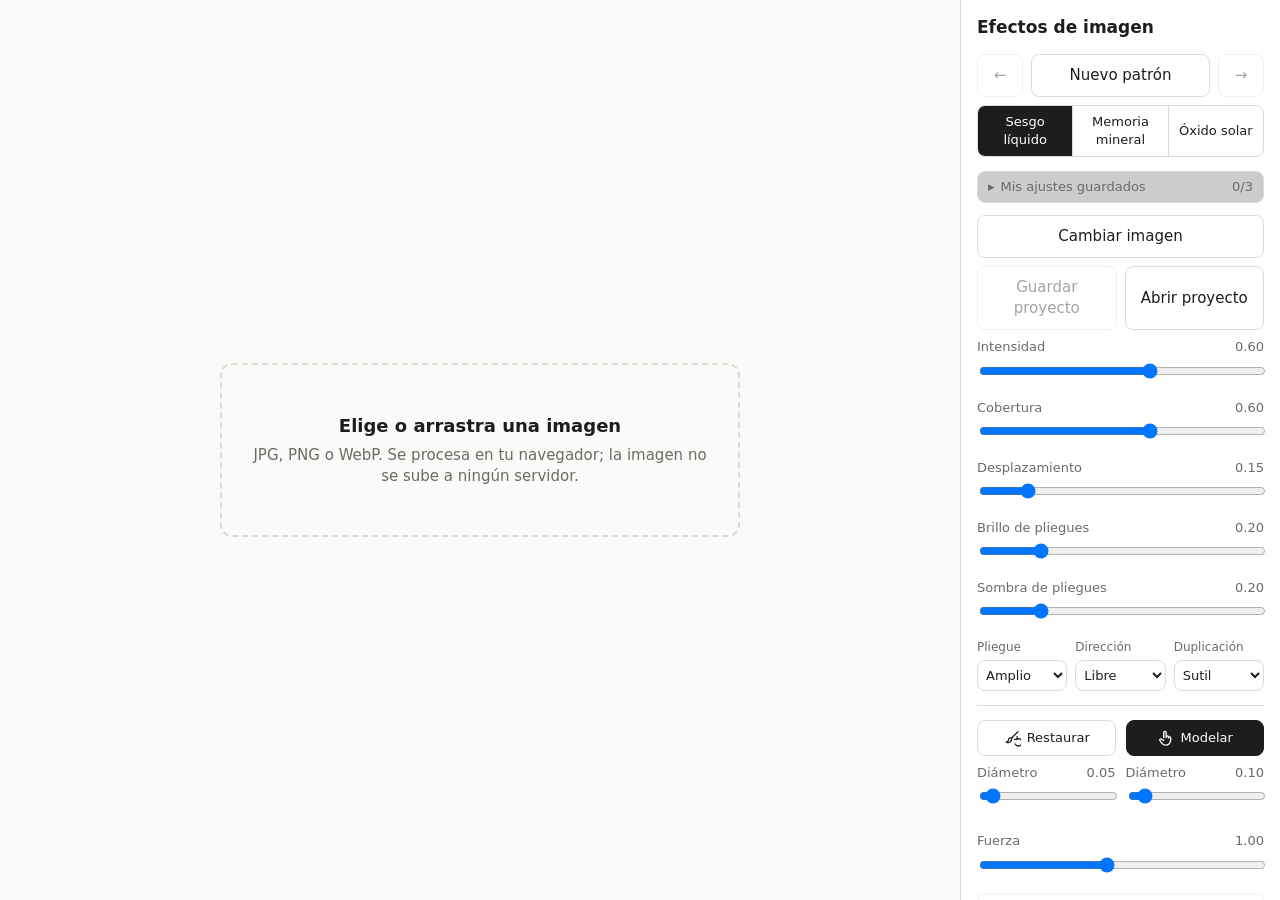
==== commit 670ffa1d: "WIP: guardar y abrir proyecto completo en un .json (en verificación) Co-Authored-By: Claude Sonnet 5" ====
--- a/herramientas/filtro-refraccion/index.html
+++ b/herramientas/filtro-refraccion/index.html
@@ -72,6 +72,8 @@
   .favrow[hidden] { display: none; }
   .favrow input[type=text] { flex: 1; min-width: 0; padding: 6px 8px; border: 1px solid var(--line); border-radius: 8px; background: transparent; color: var(--text); font: inherit; font-size: 13px; }
   .favrow select { flex: 1; min-width: 0; }
+  .favrow .btn.grow, .favs .favrow > .btn:only-child { flex: 1; }
+  #favExport, #favImport { flex: 1; }
   .favrow .btn { width: auto; margin: 0; padding: 6px 10px; font-size: 13px; }
   .tools { display: grid; grid-template-columns: 1fr 1fr; gap: 10px; margin-bottom: 8px; }
   .tcol { min-width: 0; display: flex; flex-direction: column; gap: 8px; }
@@ -134,6 +136,11 @@
       <p class="hint" id="prMsg" style="margin:4px 0 0"></p>
     </details>
     <button class="btn" id="open">Cambiar imagen</button>
+    <div class="row">
+      <button class="btn" id="projSave" disabled title="Descarga un archivo .json con la imagen, los filtros aplicados, todos los ajustes, las pinceladas, tus paletas y tus ajustes guardados">Guardar proyecto</button>
+      <button class="btn" id="projOpen" title="Abre un proyecto guardado. También puedes arrastrar el archivo a la ventana, como una imagen">Abrir proyecto</button>
+      <input type="file" id="projPick" accept=".json,application/json" hidden>
+    </div>
 
     <div id="fxLiquid">
     <div class="ctl"><label>Intensidad <span id="vInt"></span></label>
@@ -179,6 +186,11 @@
           <span id="favAsk" style="flex:1;font-size:13px;align-self:center"></span>
           <button class="btn" id="favYes">Sí, borrar</button>
           <button class="btn" id="favNo">Cancelar</button>
+        </div>
+        <div class="favrow">
+          <button class="btn" id="favExport" title="Baja un archivo .json solo con tus paletas favoritas">Descargar paletas</button>
+          <button class="btn" id="favImport" title="Carga paletas desde un archivo .json. También puedes arrastrarlo a la ventana, como una imagen">Cargar paletas</button>
+          <input type="file" id="favPick" accept=".json,application/json" hidden>
         </div>
         <button class="btn" id="favFile" style="margin-top:2px" title="Baja una copia de esta app con tus paletas grabadas dentro: úsala como tu archivo y las paletas ya no dependen del navegador">Grabar paletas en el archivo</button>
         <p class="hint" id="favMsg" style="margin:4px 0 0"></p>
@@ -893,7 +905,7 @@
     state.loaded = true;
     for (const id of ["clearP", "clearG"]) $(id).disabled = false;
     drop.style.display = "none"; wrap.classList.add("on");
-    $("dl").disabled = false; $("apply").disabled = false; updateDlInfo();
+    $("dl").disabled = false; $("apply").disabled = false; $("projSave").disabled = false; updateDlInfo();
     $("info").textContent = `${w} × ${h} px` + (k < 1 ? " (reducida al límite del navegador)" : "");
     render();
   } catch (e) { errEl.textContent = e.message; }
@@ -901,6 +913,7 @@
 
 // ---- apilar filtros: 'Aplicar filtro' fija el resultado como nueva imagen base ----
 const MAX_STACK = 6;
+let srcName = "";                   // nombre del archivo de imagen cargado (para nombrar el proyecto)
 const baseStack = [];                 // imágenes base anteriores (canvas), la última es la inmediata
 let baseCanvas = null;
 function uploadBase(src) {
@@ -1110,6 +1123,44 @@
   const i = +$("favList").value; if (!favs[i]) return;
   const n = favs[i].name; favs.splice(i, 1); persistFavs(); renderFavs(); favMsg("Paleta «" + n + "» borrada.");
 });
+// ---- archivo con solo las paletas: se descarga y se carga después (también arrastrándolo a la ventana, como una imagen) ----
+const isPaletteFile = f => /\.json$/i.test(f.name) || f.type === "application/json";
+$("favExport").addEventListener("click", () => {
+  if (!favs.length) { favMsg("Guarda al menos una paleta antes de descargarlas."); return; }
+  const data = { app: "efectos-de-imagen", tipo: "paletas", version: 1, palettes: favs };
+  const a = document.createElement("a");
+  a.href = URL.createObjectURL(new Blob([JSON.stringify(data, null, 1)], { type: "application/json" }));
+  a.download = "mis-paletas.json";
+  document.body.appendChild(a); a.click(); a.remove(); setTimeout(() => URL.revokeObjectURL(a.href), 10000);
+  favMsg(favs.length + " paleta" + (favs.length === 1 ? "" : "s") + " descargada" + (favs.length === 1 ? "" : "s") + " en mis-paletas.json.");
+});
+function mergeFavs(list) {
+  let added = 0, updated = 0, skipped = 0;
+  for (const p of Array.isArray(list) ? list : []) {
+    if (!validFav(p)) { skipped++; continue; }
+    const item = { name: p.name.trim().slice(0, 24), c: p.c.map(c => c.toLowerCase()) };
+    if (!item.name) { skipped++; continue; }
+    const i = favs.findIndex(f => f.name.toLowerCase() === item.name.toLowerCase());
+    if (i >= 0) { favs[i] = item; updated++; }
+    else if (favs.length < MAX_FAVS) { favs.push(item); added++; }
+    else skipped++;
+  }
+  persistFavs(); renderFavs();
+  return { added, updated, skipped };
+}
+const favSummary = r => r.added + " nueva" + (r.added === 1 ? "" : "s") + (r.updated ? ", " + r.updated + " actualizada" + (r.updated === 1 ? "" : "s") : "") + (r.skipped ? " · " + r.skipped + " no cupieron o no eran válidas (máx. 10)" : "");
+// Un solo punto de entrada para los .json: paletas o proyecto completo
+async function openJsonFile(file) {
+  let d;
+  try { d = JSON.parse(await file.text()); } catch (e) { d = null; }
+  if (!d || d.app !== "efectos-de-imagen") { const m = "El archivo no es un archivo de esta app (paletas o proyecto)."; favMsg(m); errEl.textContent = m; return; }
+  errEl.textContent = "";
+  if (d.tipo === "proyecto") return loadProject(d);
+  if (Array.isArray(d.palettes)) { const m = favSummary(mergeFavs(d.palettes)) + "."; favMsg(m); $("info").textContent = "Paletas: " + m; return; }
+  const m = "El archivo no contiene paletas ni un proyecto."; favMsg(m); errEl.textContent = m;
+}
+$("favImport").addEventListener("click", () => $("favPick").click());
+$("favPick").addEventListener("change", () => { const f = $("favPick").files[0]; $("favPick").value = ""; if (f) openJsonFile(f); });
 $("favFile").addEventListener("click", () => {
   if (!favs.length) { favMsg("Guarda al menos una paleta antes de grabarla en el archivo."); return; }
   try {
@@ -1531,19 +1582,125 @@
   $("info").textContent = "Descargado: " + W + " × " + H + " px" + (f < want - 1e-6 ? " (el equipo limita la ampliación a " + f.toFixed(1) + "×)" : "") + ".";
 });
 
+// ---- proyecto completo: imagen, filtros aplicados, ajustes, pinceladas, paletas y ajustes guardados en un solo .json ----
+const u8ToB64 = u => { let t = ""; for (let i = 0; i < u.length; i += 0x8000) t += String.fromCharCode.apply(null, u.subarray(i, i + 0x8000)); return btoa(t); };
+const b64ToU8 = b => { const t = atob(b), u = new Uint8Array(t.length); for (let i = 0; i < t.length; i++) u[i] = t.charCodeAt(i); return u; };
+async function packBytes(u) {
+  if (typeof CompressionStream === "undefined") return { enc: "raw", data: u8ToB64(u) };
+  const cs = new CompressionStream("gzip"), w = cs.writable.getWriter(); w.write(u); w.close();
+  return { enc: "gzip", data: u8ToB64(new Uint8Array(await new Response(cs.readable).arrayBuffer())) };
+}
+async function unpackBytes(o) {
+  const u = b64ToU8(o.data);
+  if (o.enc !== "gzip") return u;
+  if (typeof DecompressionStream === "undefined") throw new Error("este navegador no puede descomprimir el proyecto (usa uno más reciente)");
+  return new Uint8Array(await new Response(new Blob([u]).stream().pipeThrough(new DecompressionStream("gzip"))).arrayBuffer());
+}
+const loadImg = url => new Promise((res, rej) => { const i = new Image(); i.onload = () => res(i); i.onerror = () => rej(new Error("imagen del proyecto dañada")); i.src = url; });
+const uiFields = () => [...document.querySelectorAll("aside input[type=range], aside input[type=color], aside select[data-key], #dlScale")];
+function mergePresets(lists) {
+  let n = 0;
+  if (!Array.isArray(lists) || lists.length !== 3) return n;
+  lists.forEach((list, fx) => (Array.isArray(list) ? list : []).forEach(p => {
+    if (!p || typeof p.name !== "string" || !p.name.trim() || !p.v || typeof p.v !== "object") return;
+    const clean = { name: p.name.trim().slice(0, 24), v: {}, seed: typeof p.seed === "number" ? p.seed : state.seed };
+    if (p.tool === 1 || p.tool === 2) clean.tool = p.tool;
+    for (const [k, val] of Object.entries(p.v)) if (typeof val === "string" && val.length < 12) clean.v[k] = val;
+    const i = presets[fx].findIndex(q => q.name.toLowerCase() === clean.name.toLowerCase());
+    if (i >= 0) { presets[fx][i] = clean; n++; } else if (presets[fx].length < PR_MAX) { presets[fx].push(clean); n++; }
+  }));
+  persistPresets(); renderPresets();
+  return n;
+}
+async function saveProject() {
+  const btn = $("projSave"), label = btn.textContent;
+  btn.disabled = true; btn.textContent = "Preparando proyecto…"; errEl.textContent = "";
+  try {
+    await new Promise(r => requestAnimationFrame(() => setTimeout(r, 30)));
+    const ui = {}; uiFields().forEach(el => { ui[el.id] = el.value; });
+    const capas = [...baseStack, baseCanvas].map(c => c.toDataURL("image/png"));   // la primera es la imagen original; la última, la base actual
+    const project = {
+      app: "efectos-de-imagen", tipo: "proyecto", version: 1, guardado: new Date().toISOString(), nombreImagen: srcName,
+      imagen: { w: imgW, h: imgH, capas },
+      ajustes: { ui, efecto: state.effect, herramienta: selTool, semilla: state.seed, historialSemillas: seedHist, indiceSemilla: seedIdx },
+      gel: { activo: state.hasGel, w: uw, h: uh, o: await packBytes(snapField(0)), e: await packBytes(snapField(1)) },
+      mascara: mk.toDataURL("image/png"),
+      paletas: favs, ajustesGuardados: presets
+    };
+    const json = JSON.stringify(project);
+    const blob = new Blob([json], { type: "application/json" });
+    const a = document.createElement("a");
+    a.href = URL.createObjectURL(blob);
+    a.download = ((srcName || "imagen").replace(/\.[^.]+$/, "").replace(/[^\w\-]+/g, "_") || "imagen") + "-proyecto.json";
+    document.body.appendChild(a); a.click(); a.remove(); setTimeout(() => URL.revokeObjectURL(a.href), 15000);
+    $("info").textContent = "Proyecto guardado: " + a.download + " (" + (blob.size / 1048576).toFixed(1) + " MB, " + capas.length + " imagen" + (capas.length === 1 ? "" : "es") + ").";
+  } catch (e) { errEl.textContent = "No se pudo guardar el proyecto: " + e.message; }
+  finally { btn.textContent = label; btn.disabled = !state.loaded; }
+}
+async function loadProject(d) {
+  try {
+    if (!gl) throw new Error("WebGL no está disponible");
+    if (d.version !== 1 || !d.imagen || !Array.isArray(d.imagen.capas) || !d.imagen.capas.length || !d.ajustes) throw new Error("el proyecto está incompleto o es de otra versión");
+    $("info").textContent = "Abriendo proyecto…";
+    const layers = [];
+    for (const u of d.imagen.capas) {
+      const im = await loadImg(u), c = document.createElement("canvas");
+      c.width = im.naturalWidth; c.height = im.naturalHeight; c.getContext("2d").drawImage(im, 0, 0); layers.push(c);
+    }
+    const w = layers[0].width, h = layers[0].height;
+    if (!layers.every(c => c.width === w && c.height === h)) throw new Error("las imágenes del proyecto no tienen el mismo tamaño");
+    if (Math.max(w, h) > gl.getParameter(gl.MAX_TEXTURE_SIZE)) throw new Error("la imagen del proyecto es más grande de lo que admite este equipo");
+    // imagen y pila de filtros
+    imgW = renderW = w; imgH = renderH = h; cv.width = w; cv.height = h; gl.viewport(0, 0, w, h);
+    baseStack.length = 0; for (const c of layers.slice(0, -1)) baseStack.push(c);
+    uploadBase(layers[layers.length - 1]);
+    resetMask(w, h); initGel(w, h);
+    state.loaded = true;
+    for (const id of ["clearP", "clearG"]) $(id).disabled = false;
+    drop.style.display = "none"; wrap.classList.add("on");
+    $("dl").disabled = false; $("apply").disabled = false; $("projSave").disabled = false;
+    srcName = d.nombreImagen || "";
+    // ajustes
+    const A = d.ajustes;
+    uiFields().forEach(el => {
+      if (!(el.id in A.ui)) return;
+      el.value = A.ui[el.id];
+      if (el.type === "color") $("h" + el.id.slice(1)).value = el.value;
+      else el.dispatchEvent(new Event(el.tagName === "SELECT" ? "change" : "input"));
+    });
+    seedHist.length = 0; (Array.isArray(A.historialSemillas) && A.historialSemillas.length ? A.historialSemillas : [A.semilla]).forEach(v => seedHist.push(+v));
+    seedIdx = Math.min(Math.max(0, +A.indiceSemilla || 0), seedHist.length - 1); state.seed = seedHist[seedIdx]; syncSeedBtns();
+    if (A.efecto >= 0 && A.efecto <= 2) document.querySelector('.seg[data-key="effect"] button[data-v="' + A.efecto + '"]').click();
+    else { state.effect = 3; document.querySelectorAll('.seg[data-key="effect"] button').forEach(x => x.classList.remove("on")); }
+    if (A.herramienta === 1 || A.herramienta === 2) { selTool = A.herramienta; if (state.effect < 2) setTool(selTool); else document.querySelectorAll(".tbtn").forEach(x => x.classList.toggle("on", +x.dataset.v === selTool)); }
+    // pinceladas: zona protegida y gel
+    if (d.mascara) { const mi = await loadImg(d.mascara); mctx.clearRect(0, 0, mk.width, mk.height); mctx.drawImage(mi, 0, 0, mk.width, mk.height); uploadMask(); }
+    if (d.gel && d.gel.w === uw && d.gel.h === uh) {
+      restoreField(0, await unpackBytes(d.gel.o)); restoreField(1, await unpackBytes(d.gel.e)); state.hasGel = !!d.gel.activo;
+    }
+    syncStack(); updateDlInfo(); render();
+    const fr = mergeFavs(d.paletas), pn = mergePresets(d.ajustesGuardados);
+    $("info").textContent = "Proyecto abierto: " + w + " × " + h + " px, " + (layers.length - 1) + " filtro" + (layers.length === 2 ? "" : "s") + " aplicado" + (layers.length === 2 ? "" : "s") + ". Paletas: " + favSummary(fr) + ". Ajustes guardados: " + pn + " incorporado" + (pn === 1 ? "" : "s") + ".";
+  } catch (e) { errEl.textContent = "No se pudo abrir el proyecto: " + e.message; $("info").textContent = ""; }
+}
+$("projSave").addEventListener("click", saveProject);
+$("projOpen").addEventListener("click", () => $("projPick").click());
+$("projPick").addEventListener("change", () => { const f = $("projPick").files[0]; $("projPick").value = ""; if (f) openJsonFile(f); });
+
 const fileIn = $("file");
 const pick = () => fileIn.click();
 $("open").addEventListener("click", pick);
 drop.addEventListener("click", pick);
 drop.addEventListener("keydown", e => { if (e.key === "Enter" || e.key === " ") pick(); });
-fileIn.addEventListener("change", () => { const f = fileIn.files[0]; if (f) loadImage(f); });
+fileIn.addEventListener("change", () => { const f = fileIn.files[0]; if (!f) return; if (isPaletteFile(f)) { openJsonFile(f); fileIn.value = ""; } else { srcName = f.name; loadImage(f); } });
 for (const t of [document.body]) {
   t.addEventListener("dragover", e => { e.preventDefault(); drop.classList.add("over"); });
   t.addEventListener("dragleave", () => drop.classList.remove("over"));
   t.addEventListener("drop", e => {
     e.preventDefault(); drop.classList.remove("over");
     const f = e.dataTransfer.files[0];
-    if (f) loadImage(f);
+    if (!f) return;
+    if (isPaletteFile(f)) openJsonFile(f); else { srcName = f.name; loadImage(f); }
   });
 }
 
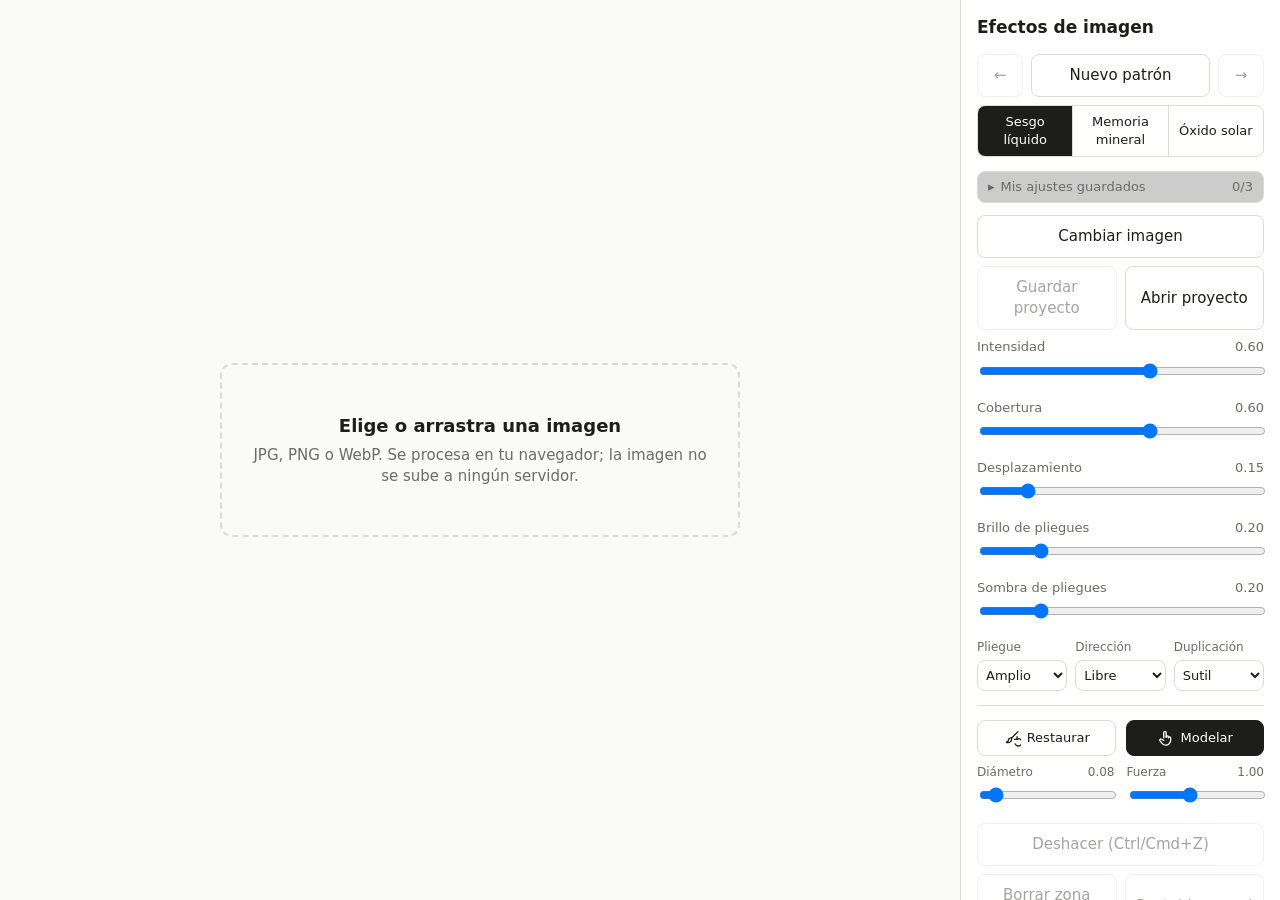
==== commit af928920: "Pincel: un solo diámetro para Restaurar y Modelar Co-Authored-By: Claude Sonnet 5.5 <noreply@anthrop" ====
--- a/herramientas/filtro-refraccion/index.html
+++ b/herramientas/filtro-refraccion/index.html
@@ -264,19 +264,19 @@
         <button class="tbtn" data-v="1" title="Restaurar: pinta para devolver una zona a su estado original (sin distorsión) y empujar los pliegues fuera de ella">
           <svg viewBox="0 0 24 24" width="18" height="18" fill="none" stroke="currentColor" stroke-width="1.8" stroke-linecap="round" stroke-linejoin="round" aria-hidden="true"><path d="M20 3.5 11.5 12"/><path d="M11.5 12c-2.4-.6-4.2.8-4.2 2.8 0 1.4-1 2.4-2.8 2.9 3.3 1.4 7.6-.4 7-5.7z"/><path d="M18.5 13.5a4.8 4.8 0 1 1-2.2 6.4"/><path d="M18.8 10.2v3.6h-3.6"/></svg>
           Restaurar</button>
-        <div class="ctl" title="Diámetro del pincel Restaurar"><label>Diámetro <span id="vRad"></span></label>
-          <input type="range" id="rad" min="0.02" max="0.6" step="0.005" value="0.05"></div>
       </div>
       <div class="tcol">
         <button class="tbtn on" data-v="2" title="Modelar: arrastra el dedo para empujar y estirar los pliegues como un gel (en los otros filtros arrastra la imagen)">
           <svg viewBox="0 0 24 24" width="18" height="18" fill="none" stroke="currentColor" stroke-width="1.8" stroke-linecap="round" stroke-linejoin="round" aria-hidden="true"><path d="M9 11.5V4.8a1.6 1.6 0 0 1 3.2 0v6.2"/><path d="M12.2 10.6a1.5 1.5 0 0 1 3 .2v1.1a1.5 1.5 0 0 1 3 .3V15a6.5 6.5 0 0 1-6.5 6.5h-.4a5.5 5.5 0 0 1-4.3-2l-3.1-3.9a1.5 1.5 0 0 1 2.3-1.9L9 15.2"/></svg>
           Modelar</button>
-        <div class="ctl" title="Diámetro del dedo al modelar"><label>Diámetro <span id="vGrad"></span></label>
-          <input type="range" id="grad" min="0.04" max="0.8" step="0.005" value="0.10"></div>
       </div>
     </div>
-    <div class="ctl" title="Fuerza del dedo al modelar y del empuje al restaurar. Menos de 1: parcial. Más de 1: más lejos"><label>Fuerza <span id="vStr"></span></label>
-      <input type="range" id="gstr" min="0.2" max="2" step="0.05" value="1"></div>
+    <div class="grid2">
+      <div class="ctl" title="Diámetro del pincel: el mismo para Restaurar y Modelar"><label>Diámetro <span id="vRad"></span></label>
+        <input type="range" id="rad" min="0.02" max="0.8" step="0.005" value="0.08"></div>
+      <div class="ctl" title="Fuerza al modelar y al restaurar. Menos de 1: parcial. Más de 1: más lejos"><label>Fuerza <span id="vStr"></span></label>
+        <input type="range" id="gstr" min="0.2" max="2" step="0.05" value="1"></div>
+    </div>
 
     <div class="row"><button class="btn" id="undo" disabled>Deshacer (Ctrl/Cmd+Z)</button></div>
     <div class="row">
@@ -938,7 +938,7 @@
   return t;
 }
 function resetControls() {          // vuelve los ajustes de los filtros a sus valores iniciales (no toca el pincel)
-  const keep = new Set(["rad", "grad", "gstr"]);
+  const keep = new Set(["rad", "gstr"]);
   document.querySelectorAll("aside input[type=range]").forEach(el => {
     if (keep.has(el.id) || +el.value === +el.defaultValue) return;
     el.value = el.defaultValue; el.dispatchEvent(new Event("input"));
@@ -1020,7 +1020,6 @@
 $("vsShine").textContent = (+$("sShine").value).toFixed(2);
 $("vsShade").textContent = (+$("sShade").value).toFixed(2);
 $("vRad").textContent = (+$("rad").value).toFixed(2);
-$("vGrad").textContent = (+$("grad").value).toFixed(2);
 $("vStr").textContent = (+$("gstr").value).toFixed(2);
 for (const id of OX_IDS) {
   const sp = $("v" + id), inp = $(id);
@@ -1043,9 +1042,9 @@
     state.tool = 0; cv.classList.remove("brush"); ring.style.display = "none";   // Óxido solar no usa pincel
   } else if (!state.tool) setTool(selTool);
 });
-for (const id of ["int", "cov", "sDesp", "sShine", "sShade", "rad", "grad", "gstr"]) {
+for (const id of ["int", "cov", "sDesp", "sShine", "sShade", "rad", "gstr"]) {
   $(id).addEventListener("input", () => {
-    $({int:"vInt", cov:"vCov", sDesp:"vsDesp", sShine:"vsShine", sShade:"vsShade", rad:"vRad", grad:"vGrad", gstr:"vStr"}[id]).textContent = (+$(id).value).toFixed(2);
+    $({int:"vInt", cov:"vCov", sDesp:"vsDesp", sShine:"vsShine", sShade:"vsShade", rad:"vRad", gstr:"vStr"}[id]).textContent = (+$(id).value).toFixed(2);
     render();
   });
 }
@@ -1187,7 +1186,7 @@
 } catch (e) {}
 function persistPresets() { try { localStorage.setItem(PR_KEY, JSON.stringify(presets)); return true; } catch (e) { return false; } }
 const prMsg = t => { $("prMsg").textContent = t; };
-const BRUSH_IDS = ["grad", "rad", "gstr"];                       // Modelar (dedo), Restaurar (zona) y Fuerza
+const BRUSH_IDS = ["rad", "gstr"];                               // diámetro (común a Restaurar y Modelar) y Fuerza
 const panelFields = fx => [...$(PANELS[fx]).querySelectorAll("input[type=range], input[type=color], select[data-key]"), ...(fx < 2 ? BRUSH_IDS.map($) : [])];
 function captureSettings(fx) {
   const v = {}; panelFields(fx).forEach(el => { v[el.id] = el.value; });
@@ -1305,7 +1304,7 @@
 const history = [];                 // { kind: "mask" | "gel", snap }
 let stroking = false, last = null, lastPtr = null;
 const protectR = () => +$("rad").value / 2;     // los deslizadores son diámetros (fracción del alto)
-const gelR = () => +$("grad").value / 2;
+const gelR = () => protectR();                        // un solo diámetro para los dos pinceles
 const toolR = () => state.tool === 2 ? gelR() : protectR();
 
 function resetMask(w, h) {
@@ -1429,7 +1428,6 @@
 }
 function refreshRing() { if (state.tool && lastPtr) placeRing(lastPtr); }
 $("rad").addEventListener("input", refreshRing);
-$("grad").addEventListener("input", refreshRing);
 
 let selTool = 2;                       // herramienta elegida: 1 = restaurar, 2 = modelar (siempre hay una)
 function setTool(v) {
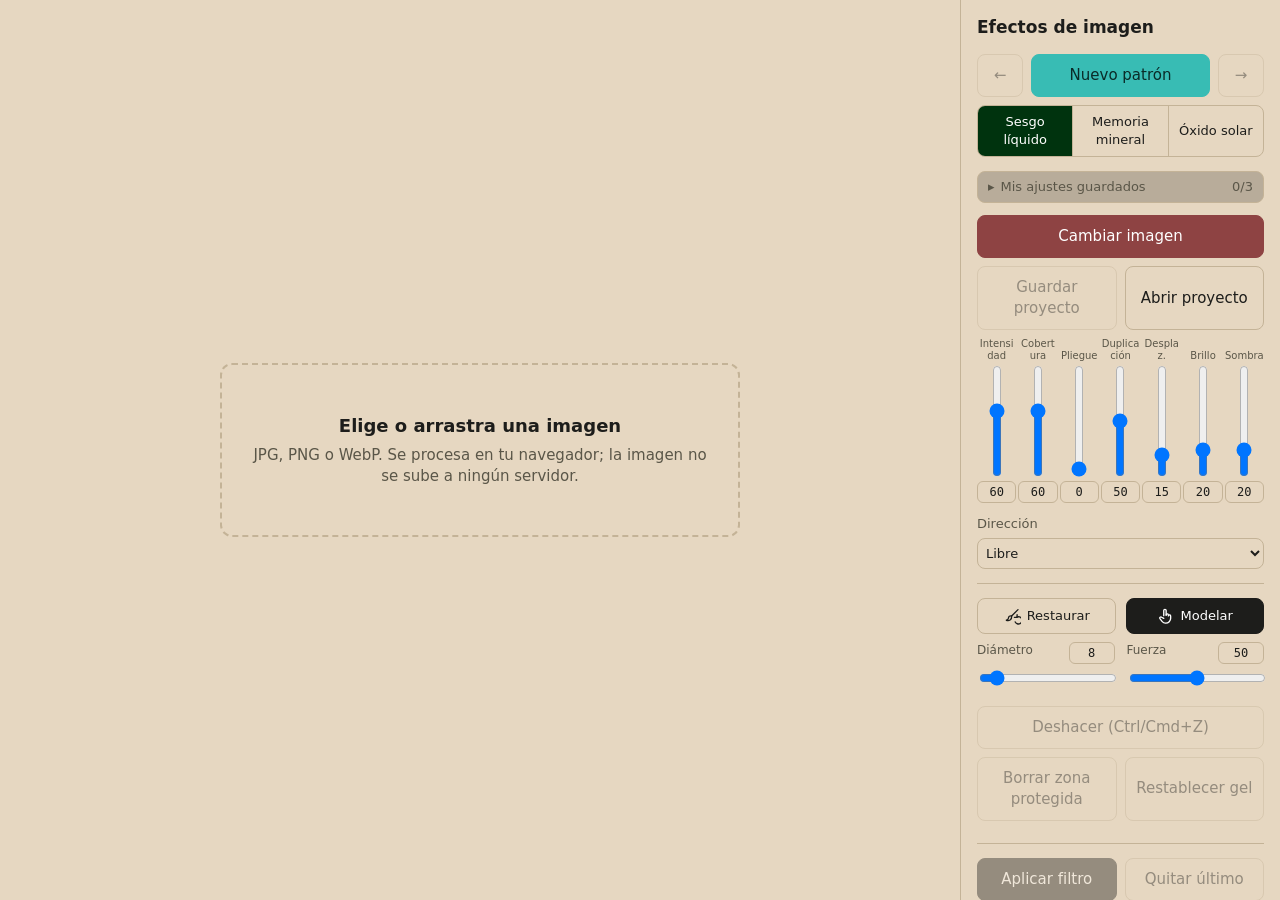
==== commit 7f56c1c5: "WIP: barras verticales 0-100 con número, colores nuevos, tema claro fijo (en verificación) Co-Author" ====
--- a/herramientas/filtro-refraccion/index.html
+++ b/herramientas/filtro-refraccion/index.html
@@ -6,14 +6,10 @@
 <title>Efectos de imagen</title>
 <style>
   :root {
-    --bg: #fafaf8; --panel: #ffffff; --text: #1d1d1b; --muted: #6b6b66;
-    --line: #dcdcd6; --accent: #1d1d1b; --accent-text: #ffffff;
-  }
-  @media (prefers-color-scheme: dark) {
-    :root:not([data-theme="light"]) {
-      --bg: #121212; --panel: #1b1b1a; --text: #ecece8; --muted: #9a9a94;
-      --line: #333330; --accent: #ecece8; --accent-text: #121212;
-    }
+    --bg: #e6d7c1; --panel: #e6d7c1; --text: #1d1d1b; --muted: #5a5648;
+    --line: #c4b397; --accent: #1d1d1b; --accent-text: #ffffff;
+    --seed: #38bcb4; --seed-text: #0a2b28; --img: #8e4343; --sel: #00330e;
+    color-scheme: light;
   }
   * { box-sizing: border-box; }
   body { margin: 0; background: var(--bg); color: var(--text);
@@ -41,7 +37,18 @@
   .seg { display: flex; border: 1px solid var(--line); border-radius: 8px; overflow: hidden; }
   .seg button { flex: 1; border: 0; background: transparent; color: var(--text); padding: 7px 4px; font: inherit; font-size: 13px; cursor: pointer; }
   .seg button + button { border-left: 1px solid var(--line); }
-  .seg button.on { background: var(--accent); color: var(--accent-text); }
+  .seg button.on { background: var(--sel); color: #ffffff; }
+  #seed { background: var(--seed); color: var(--seed-text); border-color: var(--seed); }
+  #open { background: var(--img); color: #ffffff; border-color: var(--img); }
+  /* barras verticales: una columna por valor, con su número editable */
+  .strip { display: grid; grid-template-columns: repeat(var(--n), 1fr); gap: 2px; margin-bottom: 12px; }
+  .vcol { display: flex; flex-direction: column; align-items: center; min-width: 0; gap: 4px; }
+  .vl { font-size: 10px; line-height: 1.15; color: var(--muted); text-align: center; min-height: 2.3em; display: flex; align-items: flex-end; justify-content: center; width: 100%; word-break: break-word; }
+  .vbar { position: relative; width: 26px; height: 112px; }
+  .vbar input[type=range] { position: absolute; left: 50%; top: 50%; width: 112px; height: 20px; margin: -10px 0 0 -56px; transform: rotate(-90deg); }
+  input.num { width: 100%; max-width: 42px; padding: 3px 2px; border: 1px solid var(--line); border-radius: 6px; background: transparent; color: var(--text); font: 12px ui-monospace, monospace; text-align: center; -moz-appearance: textfield; }
+  input.num::-webkit-inner-spin-button, input.num::-webkit-outer-spin-button { -webkit-appearance: none; margin: 0; }
+  .ctl label .num { width: 46px; max-width: none; }
   .btn { width: 100%; border: 1px solid var(--line); background: transparent; color: var(--text);
     padding: 10px; border-radius: 8px; font: inherit; cursor: pointer; margin-bottom: 8px; }
   .btn.primary { background: var(--accent); color: var(--accent-text); border-color: var(--accent); }
@@ -154,14 +161,12 @@
     <div class="ctl" title="Opacidad de la sombra oscura en los bordes de los pliegues: 0 sin sombra, 1 completa"><label>Sombra de pliegues <span id="vsShade"></span></label>
       <input type="range" id="sShade" min="0" max="1" step="0.01" value="0.20"></div>
 
-    <div class="grid3">
-      <div class="ctl"><label for="selSize">Pliegue</label>
-        <select id="selSize" data-key="size"><option value="0" selected>Amplio</option><option value="1">Fino</option><option value="2">Mixto</option></select></div>
-      <div class="ctl"><label for="selDir">Dirección</label>
-        <select id="selDir" data-key="dir"><option value="0">Horizontal</option><option value="1">Diagonal</option><option value="2" selected>Libre</option></select></div>
-      <div class="ctl"><label for="selDup">Duplicación</label>
-        <select id="selDup" data-key="dup"><option value="0">Ninguna</option><option value="1" selected>Sutil</option><option value="2">Marcada</option></select></div>
-    </div>
+    <div class="ctl" title="Qué tan amplios o finos son los pliegues: 0 amplio, 50 intermedio, 100 fino"><label>Pliegue</label>
+      <input type="range" id="sSize" min="0" max="1" step="0.01" value="0"></div>
+    <div class="ctl" title="Cuánto se repiten fragmentos de la imagen: 0 ninguna, 100 marcada"><label>Duplicación</label>
+      <input type="range" id="sDup" min="0" max="2" step="0.01" value="1"></div>
+    <div class="ctl"><label for="selDir">Dirección</label>
+      <select id="selDir" data-key="dir"><option value="0">Horizontal</option><option value="1">Diagonal</option><option value="2" selected>Libre</option></select></div>
     </div>
 
     <div id="fxOxido" hidden>
@@ -272,10 +277,10 @@
       </div>
     </div>
     <div class="grid2">
-      <div class="ctl" title="Diámetro del pincel: el mismo para Restaurar y Modelar"><label>Diámetro <span id="vRad"></span></label>
+      <div class="ctl" title="Diámetro del pincel: el mismo para Restaurar y Modelar"><label>Diámetro <span class="numslot"></span></label>
         <input type="range" id="rad" min="0.02" max="0.8" step="0.005" value="0.08"></div>
-      <div class="ctl" title="Fuerza al modelar y al restaurar. Menos de 1: parcial. Más de 1: más lejos"><label>Fuerza <span id="vStr"></span></label>
-        <input type="range" id="gstr" min="0.2" max="2" step="0.05" value="1"></div>
+      <div class="ctl" title="Fuerza al modelar y al restaurar. Menos de 1: parcial. Más de 1: más lejos"><label>Fuerza <span class="numslot"></span></label>
+        <input type="range" id="gstr" min="0.2" max="1.8" step="0.05" value="1"></div>
     </div>
 
     <div class="row"><button class="btn" id="undo" disabled>Deshacer (Ctrl/Cmd+Z)</button></div>
@@ -305,6 +310,62 @@
 "use strict";
 // Copia del HTML tal como llegó (antes de que la app lo modifique): sirve para guardar las paletas dentro del archivo.
 const SRC_HTML = "<!doctype html>\n" + document.documentElement.outerHTML;
+
+// ---- barras de valores: todas van de 0 a 100 (con número editable); el valor real del efecto se calcula con rv() ----
+const rv = id => { const el = document.getElementById(id), lo = +el.dataset.lo, hi = +el.dataset.hi; return lo + (+el.value) / 100 * (hi - lo); };
+const uiFromRaw = (id, raw) => { const el = document.getElementById(id); return Math.min(100, Math.max(0, Math.round((raw - +el.dataset.lo) / (+el.dataset.hi - +el.dataset.lo) * 100))); };
+(function buildSliders() {
+  const D = document;
+  const LABELS = { int: "Intensidad", cov: "Cobertura", sSize: "Pliegue", sDup: "Duplicación", sDesp: "Desplaz.", sShine: "Brillo", sShade: "Sombra",
+    mRet: "Fractura", mPose: "Desplaz.", mTwist: "Flujo", mEro: "Ramific.", mCov: "Vetas", mScale: "Bandas", mHue: "Matiz", mVHue: "Matiz vetas", mVTone: "Tono vetas", mVCon: "Contr. vetas",
+    oLen: "Longitud", oRough: "Aspereza", oReach: "Alcance", oThr: "Umbral", oSoft: "Suavidad", oHalo: "Halo", oHaloR: "R. halo", oEdgeS: "Suav. borde", oEdge: "Borde", oEdgeW: "Grosor", oGrain: "Grano", oGrainS: "Tam. grano" };
+  const STRIPS = {
+    fxLiquid: [["int", "cov", "sSize", "sDup", "sDesp", "sShine", "sShade"]],
+    fxMineral: [["mRet", "mPose", "mTwist", "mEro", "mCov"], ["mScale", "mHue", "mVHue", "mVTone", "mVCon"]],
+    fxOxido: [["oLen", "oRough", "oReach", "oThr", "oSoft", "oHalo"], ["oHaloR", "oEdgeS", "oEdge", "oEdgeW", "oGrain", "oGrainS"]]
+  };
+  const toUi = el => {                       // pasa la barra a 0-100 conservando su valor inicial
+    const lo = +el.min, hi = +el.max, v = (+el.getAttribute("value") - lo) / (hi - lo) * 100;
+    el.dataset.lo = lo; el.dataset.hi = hi; el.min = 0; el.max = 100; el.step = 1;
+    el.setAttribute("value", Math.round(v)); el.value = Math.round(v);
+  };
+  const link = (el, num) => {                // barra <-> número
+    num.value = el.value;
+    el.addEventListener("input", () => { if (num.value !== el.value) num.value = el.value; });
+    num.addEventListener("input", () => {
+      if (num.value === "") return;
+      const v = Math.min(100, Math.max(0, Math.round(+num.value)));
+      el.value = v; el.dispatchEvent(new Event("input", { bubbles: true }));
+    });
+    num.addEventListener("change", () => { num.value = el.value; });
+  };
+  const mkNum = () => { const n = D.createElement("input"); n.type = "number"; n.min = 0; n.max = 100; n.step = 1; n.className = "num"; n.inputMode = "numeric"; return n; };
+  for (const [panelId, strips] of Object.entries(STRIPS)) {
+    const panel = D.getElementById(panelId), made = [];
+    const info = {};
+    strips.flat().forEach(id => { const el = D.getElementById(id); info[id] = { el, title: el.closest(".ctl").title || "" }; toUi(el); });
+    for (const ids of strips) {
+      const strip = D.createElement("div"); strip.className = "strip"; strip.style.setProperty("--n", ids.length);
+      for (const id of ids) {
+        const { el, title } = info[id], col = D.createElement("div"); col.className = "vcol"; col.title = title;
+        const lab = D.createElement("label"); lab.className = "vl"; lab.htmlFor = id; lab.textContent = LABELS[id];
+        const bar = D.createElement("div"); bar.className = "vbar"; bar.appendChild(el);
+        const num = mkNum(); link(el, num);
+        col.append(lab, bar, num); strip.appendChild(col);
+      }
+      made.push(strip);
+    }
+    // se quitan los bloques viejos de barras y se colocan las franjas nuevas
+    [...panel.querySelectorAll(".ctl, .grid2, .grid3, .hint")].forEach(n => { if (!n.closest(".favs") && !n.querySelector("select, .favs, input[type=color]")) n.remove(); });
+    [...panel.querySelectorAll(".grid2, .grid3")].forEach(n => { if (!n.children.length) n.remove(); });
+    if (panelId === "fxLiquid") panel.prepend(...made); else panel.append(...made);
+  }
+  // barras del pincel: horizontales, pero también 0-100 con número
+  for (const id of ["rad", "gstr"]) {
+    const el = D.getElementById(id); toUi(el);
+    const slot = el.closest(".ctl").querySelector(".numslot"), num = mkNum(); link(el, num); slot.replaceWith(num);
+  }
+})();
 const MASK_SIDE = 768;   // resolución de la máscara del pincel
 const MAX_UNDO = 40;
 const MAX_SIDE = 3072;
@@ -375,8 +436,9 @@
   float coarse = fbm(q*1.5);
   float fine   = fbm(q*4.6 + 3.0);
   float rid    = 1. - abs(2.*fbm(q*2.7+9.1) - 1.);
-  float wc = sizeMix < .5 ? 1. : (sizeMix < 1.5 ? .12 : .55);
-  float wf = sizeMix < .5 ? .1 : (sizeMix < 1.5 ? 1. : .55);
+  float tS = clamp(sizeMix, 0., 1.);                // 0 amplio, .5 intermedio, 1 fino
+  float wc = tS < .5 ? mix(1., .55, tS*2.) : mix(.55, .12, (tS - .5)*2.);
+  float wf = tS < .5 ? mix(.1, .55, tS*2.) : mix(.55, 1., (tS - .5)*2.);
   float h = wc*coarse + wf*(.5*fine + .6*rid*rid) ;
   // plegado: invierte localmente el desplazamiento => fragmentos duplicados
   h += dupAmt * .05 * sin(h*38. + 5.*coarse);
@@ -768,18 +830,18 @@
 }
 function setCommon(L) {
   gl.uniform1f(L.aspect, imgW / imgH);
-  gl.uniform1f(L.intensity, +$("int").value);
-  gl.uniform1f(L.coverage, +$("cov").value);
+  gl.uniform1f(L.intensity, rv("int"));
+  gl.uniform1f(L.coverage, rv("cov"));
   gl.uniform1f(L.seed, state.seed);
-  gl.uniform1f(L.sizeMix, state.size);
+  gl.uniform1f(L.sizeMix, rv("sSize"));
   gl.uniform1f(L.dirMode, state.dir);
-  gl.uniform1f(L.dupAmt, state.dup);
-  gl.uniform1f(L.dispAmt, +$("sDesp").value);
-  gl.uniform1f(L.shineAmt, +$("sShine").value);
-  gl.uniform1f(L.shadeAmt, +$("sShade").value);
-  for (const id of MIN_IDS) gl.uniform1f(L[id], +$(id).value);
+  gl.uniform1f(L.dupAmt, rv("sDup"));
+  gl.uniform1f(L.dispAmt, rv("sDesp"));
+  gl.uniform1f(L.shineAmt, rv("sShine"));
+  gl.uniform1f(L.shadeAmt, rv("sShade"));
+  for (const id of MIN_IDS) gl.uniform1f(L[id], rv(id));
   PAL_IDS.forEach((id, i) => gl.uniform3fv(L[id], state.pal[i]));
-  for (const id of OX_IDS) gl.uniform1f(L[id], +$(id).value);
+  for (const id of OX_IDS) gl.uniform1f(L[id], rv(id));
   OX_PAL.forEach((id, i) => gl.uniform3fv(L[id], oxColors()[i]));
   gl.uniform1f(L.oTones, state.oTones); gl.uniform1f(L.oDir, state.oDir);
   gl.uniform2f(L.uRes, exportFull ? exportFull.W : renderW, exportFull ? exportFull.H : renderH);
@@ -1014,24 +1076,7 @@
 }
 
 // ---- UI ----
-$("vInt").textContent = (+$("int").value).toFixed(2);
-$("vCov").textContent = (+$("cov").value).toFixed(2);
-$("vsDesp").textContent = (+$("sDesp").value).toFixed(2);
-$("vsShine").textContent = (+$("sShine").value).toFixed(2);
-$("vsShade").textContent = (+$("sShade").value).toFixed(2);
-$("vRad").textContent = (+$("rad").value).toFixed(2);
-$("vStr").textContent = (+$("gstr").value).toFixed(2);
-for (const id of OX_IDS) {
-  const sp = $("v" + id), inp = $(id);
-  sp.textContent = (+inp.value).toFixed(2);
-  inp.addEventListener("input", () => { sp.textContent = (+inp.value).toFixed(2); render(); });
-}
-for (const id of MIN_IDS) {
-  const sp = $("v" + id), inp = $(id);
-  const show = () => { sp.textContent = (id === "mHue" || id === "mVHue") ? Math.round(+inp.value) + "°" : (+inp.value).toFixed(2); };
-  show();
-  inp.addEventListener("input", () => { show(); render(); });
-}
+document.querySelectorAll("aside input[type=range]").forEach(el => el.addEventListener("input", render));
 document.querySelector('.seg[data-key="effect"]').addEventListener("click", e => {
   const bt = e.target.closest("button"); if (!bt) return;
   $("fxLiquid").hidden = +bt.dataset.v !== 0;
@@ -1042,12 +1087,6 @@
     state.tool = 0; cv.classList.remove("brush"); ring.style.display = "none";   // Óxido solar no usa pincel
   } else if (!state.tool) setTool(selTool);
 });
-for (const id of ["int", "cov", "sDesp", "sShine", "sShade", "rad", "gstr"]) {
-  $(id).addEventListener("input", () => {
-    $({int:"vInt", cov:"vCov", sDesp:"vsDesp", sShine:"vsShine", sShade:"vsShade", rad:"vRad", gstr:"vStr"}[id]).textContent = (+$(id).value).toFixed(2);
-    render();
-  });
-}
 document.querySelectorAll(".seg").forEach(seg => {
   seg.addEventListener("click", e => {
     const b = e.target.closest("button"); if (!b) return;
@@ -1303,7 +1342,7 @@
 const mk = $("mk"), mctx = mk.getContext("2d", { willReadFrequently: true }), ring = $("ring");
 const history = [];                 // { kind: "mask" | "gel", snap }
 let stroking = false, last = null, lastPtr = null;
-const protectR = () => +$("rad").value / 2;     // los deslizadores son diámetros (fracción del alto)
+const protectR = () => rv("rad") / 2;     // los deslizadores son diámetros (fracción del alto)
 const gelR = () => protectR();                        // un solo diámetro para los dos pinceles
 const toolR = () => state.tool === 2 ? gelR() : protectR();
 
@@ -1351,7 +1390,7 @@
 function composeStroke() {
   mctx.clearRect(0, 0, mk.width, mk.height);
   mctx.drawImage(strokeBase, 0, 0);
-  mctx.globalAlpha = Math.min(1, +$("gstr").value);
+  mctx.globalAlpha = Math.min(1, rv("gstr"));
   mctx.drawImage(strokeLayer, 0, 0);
   mctx.globalAlpha = 1;
 }
@@ -1391,7 +1430,7 @@
   const step = Math.max(1, protectR() * mk.height * .25);
   const a = { x: last.x * mk.width, y: last.y * mk.height }, b = { x: p.x * mk.width, y: p.y * mk.height };
   const n = Math.max(1, Math.ceil(Math.hypot(b.x - a.x, b.y - a.y) / step));
-  const gs = +$("gstr").value;
+  const gs = rv("gstr");
   const sB = Math.min(.8, .3 * gs);                       // fuerza del empuje (comparte el deslizador Fuerza)
   const passes = Math.max(1, Math.round(gs * 3));         // más fuerza = más pasadas
   for (let i = 1; i <= n; i++) {
@@ -1408,7 +1447,7 @@
   composeStroke(); uploadMask(); render();
 }
 function dragGel(p) {                // empuja el gel a lo largo del trazo, en pasos pequeños
-  const dx = p.x - last.x, dy = p.y - last.y, r = gelR(), str = +$("gstr").value;
+  const dx = p.x - last.x, dy = p.y - last.y, r = gelR(), str = rv("gstr");
   const n = Math.min(40, Math.max(1, Math.ceil(Math.hypot(dx * imgW / imgH, dy) / (r * .2))));
   for (let i = 1; i <= n; i++)
     (state.effect === 0 ? pushFolds : pushStep)(last.x + dx * (i - .5) / n, last.y + dy * (i - .5) / n, dx / n * str, dy / n * str, r);
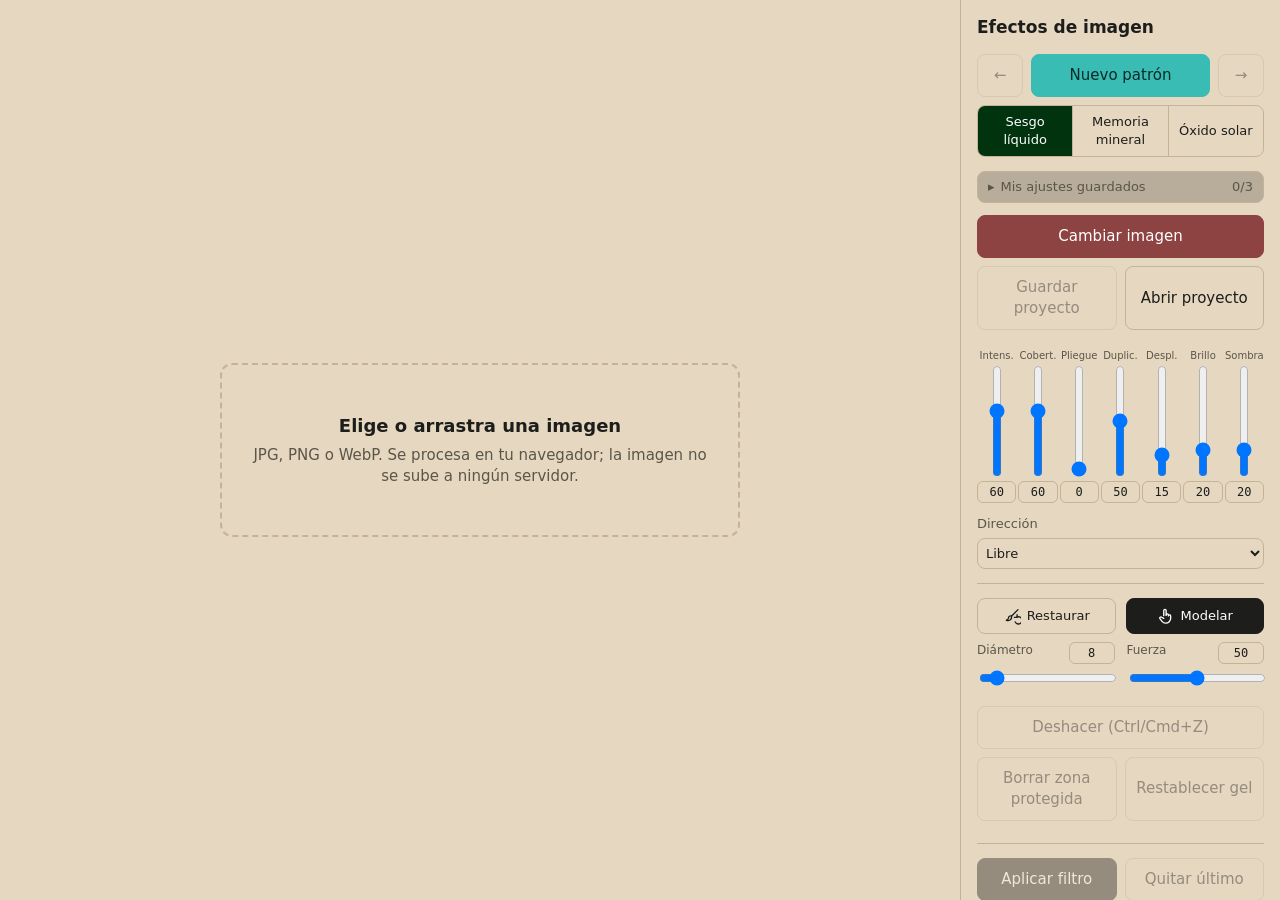
==== commit 3e03f60f: "WIP: selector de carpeta, Option+Shift para el diámetro, migración de ajustes viejos (en verificació" ====
--- a/herramientas/filtro-refraccion/index.html
+++ b/herramientas/filtro-refraccion/index.html
@@ -43,7 +43,7 @@
   /* barras verticales: una columna por valor, con su número editable */
   .strip { display: grid; grid-template-columns: repeat(var(--n), 1fr); gap: 2px; margin-bottom: 12px; }
   .vcol { display: flex; flex-direction: column; align-items: center; min-width: 0; gap: 4px; }
-  .vl { font-size: 10px; line-height: 1.15; color: var(--muted); text-align: center; min-height: 2.3em; display: flex; align-items: flex-end; justify-content: center; width: 100%; word-break: break-word; }
+  .vl { font-size: 10px; line-height: 1.15; color: var(--muted); text-align: center; min-height: 2.3em; display: flex; align-items: flex-end; justify-content: center; width: 100%; }
   .vbar { position: relative; width: 26px; height: 112px; }
   .vbar input[type=range] { position: absolute; left: 50%; top: 50%; width: 112px; height: 20px; margin: -10px 0 0 -56px; transform: rotate(-90deg); }
   input.num { width: 100%; max-width: 42px; padding: 3px 2px; border: 1px solid var(--line); border-radius: 6px; background: transparent; color: var(--text); font: 12px ui-monospace, monospace; text-align: center; -moz-appearance: textfield; }
@@ -316,8 +316,8 @@
 const uiFromRaw = (id, raw) => { const el = document.getElementById(id); return Math.min(100, Math.max(0, Math.round((raw - +el.dataset.lo) / (+el.dataset.hi - +el.dataset.lo) * 100))); };
 (function buildSliders() {
   const D = document;
-  const LABELS = { int: "Intensidad", cov: "Cobertura", sSize: "Pliegue", sDup: "Duplicación", sDesp: "Desplaz.", sShine: "Brillo", sShade: "Sombra",
-    mRet: "Fractura", mPose: "Desplaz.", mTwist: "Flujo", mEro: "Ramific.", mCov: "Vetas", mScale: "Bandas", mHue: "Matiz", mVHue: "Matiz vetas", mVTone: "Tono vetas", mVCon: "Contr. vetas",
+  const LABELS = { int: "Intens.", cov: "Cobert.", sSize: "Pliegue", sDup: "Duplic.", sDesp: "Despl.", sShine: "Brillo", sShade: "Sombra",
+    mRet: "Fractura", mPose: "Despl.", mTwist: "Flujo", mEro: "Ramific.", mCov: "Vetas", mScale: "Bandas", mHue: "Matiz", mVHue: "Matiz vetas", mVTone: "Tono vetas", mVCon: "Contr. vetas",
     oLen: "Longitud", oRough: "Aspereza", oReach: "Alcance", oThr: "Umbral", oSoft: "Suavidad", oHalo: "Halo", oHaloR: "R. halo", oEdgeS: "Suav. borde", oEdge: "Borde", oEdgeW: "Grosor", oGrain: "Grano", oGrainS: "Tam. grano" };
   const STRIPS = {
     fxLiquid: [["int", "cov", "sSize", "sDup", "sDesp", "sShine", "sShade"]],
@@ -1227,14 +1227,26 @@
 const prMsg = t => { $("prMsg").textContent = t; };
 const BRUSH_IDS = ["rad", "gstr"];                               // diámetro (común a Restaurar y Modelar) y Fuerza
 const panelFields = fx => [...$(PANELS[fx]).querySelectorAll("input[type=range], input[type=color], select[data-key]"), ...(fx < 2 ? BRUSH_IDS.map($) : [])];
+// Los ajustes y proyectos guardados antes de las barras 0-100 traían los valores reales; aquí se convierten
+function migrateOld(v) {
+  const out = {};
+  for (const [id, val] of Object.entries(v || {})) {
+    if (id === "selSize") out.sSize = { 0: 0, 1: 100, 2: 50 }[val] ?? 0;
+    else if (id === "selDup") out.sDup = { 0: 0, 1: 50, 2: 100 }[val] ?? 50;
+    else if (id === "grad") continue;
+    else { const el = document.getElementById(id); out[id] = el && el.type === "range" && el.dataset.lo !== undefined ? uiFromRaw(id, +val) : val; }
+  }
+  return out;
+}
 function captureSettings(fx) {
   const v = {}; panelFields(fx).forEach(el => { v[el.id] = el.value; });
-  return { v, seed: state.seed, ...(fx < 2 ? { tool: selTool } : {}) };
+  return { v, ver: 2, seed: state.seed, ...(fx < 2 ? { tool: selTool } : {}) };
 }
 function applySettings(fx, p) {
+  const V = p.ver === 2 ? p.v : migrateOld(p.v);
   panelFields(fx).forEach(el => {
-    if (!(el.id in p.v)) return;
-    el.value = p.v[el.id];
+    if (!(el.id in V)) return;
+    el.value = V[el.id];
     if (el.type === "color") $("h" + el.id.slice(1)).value = el.value;
     else el.dispatchEvent(new Event(el.tagName === "SELECT" ? "change" : "input"));
   });
@@ -1301,6 +1313,7 @@
     d.presets.forEach((list, fx) => (Array.isArray(list) ? list : []).forEach(p => {
       if (!p || typeof p.name !== "string" || !p.name.trim() || typeof p.v !== "object" || !p.v) return;
       const clean = { name: p.name.trim().slice(0, 24), v: {}, seed: typeof p.seed === "number" ? p.seed : state.seed };
+      if (p.ver === 2) clean.ver = 2;
       if (p.tool === 1 || p.tool === 2) clean.tool = p.tool;
       for (const [k, val] of Object.entries(p.v)) if (typeof val === "string" && val.length < 12) clean.v[k] = val;
       const i = presets[fx].findIndex(q => q.name.toLowerCase() === clean.name.toLowerCase());
@@ -1476,22 +1489,32 @@
 }
 document.querySelectorAll(".tbtn").forEach(x => x.addEventListener("click", () => setTool(+x.dataset.v)));
 setTool(2);
+let sizing = null;                       // Option/Alt + Shift + arrastrar: arriba = más diámetro, abajo = menos
 cv.addEventListener("pointerdown", e => {
   if (!state.tool || !state.loaded || e.button > 0) return;
   e.preventDefault();
+  if (e.altKey && e.shiftKey) {
+    cv.setPointerCapture(e.pointerId); sizing = { y0: e.clientY, v0: +$("rad").value }; lastPtr = e; ring.style.display = "block"; placeRing(e);
+    return;
+  }
   cv.setPointerCapture(e.pointerId);
   last = uvPos(e); stroking = true;
   if (state.tool === 1) { pushHistory("mask"); beginStroke(); paintTo(last); }
   else pushHistory("gel");
 });
 cv.addEventListener("pointermove", e => {
+  if (sizing) {
+    const v = Math.min(100, Math.max(0, Math.round(sizing.v0 + (sizing.y0 - e.clientY) * 0.35)));
+    const r = $("rad"); if (+r.value !== v) { r.value = v; r.dispatchEvent(new Event("input", { bubbles: true })); }
+    return;
+  }
   lastPtr = e;
   if (!state.tool) return;
   ring.style.display = "block"; placeRing(e);
   if (!stroking) return;
   if (state.tool === 1) paintTo(uvPos(e)); else dragGel(uvPos(e));
 });
-const endStroke = () => { stroking = false; };
+const endStroke = () => { stroking = false; sizing = null; };
 cv.addEventListener("pointerup", endStroke);
 cv.addEventListener("pointercancel", endStroke);
 cv.addEventListener("pointerleave", () => { if (!stroking) ring.style.display = "none"; });
@@ -1598,6 +1621,9 @@
   errEl.textContent = "";
   if (gl.isContextLost()) { errEl.textContent = "La GPU se reinició. Recarga la página y vuelve a cargar la imagen."; return; }
   let { f, W, H } = exportSize(); const big = W > imgW, want = +$("dlScale").value;
+  const pngName = () => dlName() + (big ? "-" + W + "x" + H : "") + ".png";
+  const pick = await pickSaveHandle(pngName(), "image/png", ".png", "Imagen PNG");     // se pide primero, mientras el clic sigue activo
+  if (pick.cancelled) return;
   const btn = $("dl"), label = btn.textContent;
   btn.disabled = true;
   let blob = null;
@@ -1612,11 +1638,9 @@
   } catch (e) { errEl.textContent = "No se pudo descargar: " + e.message; blob = null; }
   finally { render(); btn.textContent = label; btn.disabled = false; }
   if (!blob) return;
-  const url = URL.createObjectURL(blob), a = document.createElement("a");
-  a.href = url; a.download = dlName() + (big ? "-" + W + "x" + H : "") + ".png";
-  document.body.appendChild(a); a.click(); a.remove();
-  setTimeout(() => URL.revokeObjectURL(url), 15000);
-  $("info").textContent = "Descargado: " + W + " × " + H + " px" + (f < want - 1e-6 ? " (el equipo limita la ampliación a " + f.toFixed(1) + "×)" : "") + ".";
+  let where;
+  try { where = await writeOut(pick, blob, pngName()); } catch (e) { errEl.textContent = "No se pudo guardar el archivo: " + e.message; return; }
+  $("info").textContent = "Guardado " + where + ": " + W + " × " + H + " px" + (f < want - 1e-6 ? " (el equipo limita la ampliación a " + f.toFixed(1) + "×)" : "") + ".";
 });
 
 // ---- proyecto completo: imagen, filtros aplicados, ajustes, pinceladas, paletas y ajustes guardados en un solo .json ----
@@ -1641,6 +1665,7 @@
   lists.forEach((list, fx) => (Array.isArray(list) ? list : []).forEach(p => {
     if (!p || typeof p.name !== "string" || !p.name.trim() || !p.v || typeof p.v !== "object") return;
     const clean = { name: p.name.trim().slice(0, 24), v: {}, seed: typeof p.seed === "number" ? p.seed : state.seed };
+    if (p.ver === 2) clean.ver = 2;
     if (p.tool === 1 || p.tool === 2) clean.tool = p.tool;
     for (const [k, val] of Object.entries(p.v)) if (typeof val === "string" && val.length < 12) clean.v[k] = val;
     const i = presets[fx].findIndex(q => q.name.toLowerCase() === clean.name.toLowerCase());
@@ -1649,7 +1674,22 @@
   persistPresets(); renderPresets();
   return n;
 }
+// Elegir carpeta y nombre al guardar (Chrome, Edge, Brave). En otros navegadores se descarga a la carpeta de Descargas.
+async function pickSaveHandle(name, mime, ext, desc) {
+  if (!window.showSaveFilePicker) return { unsupported: true };
+  try { return { handle: await showSaveFilePicker({ suggestedName: name, types: [{ description: desc, accept: { [mime]: [ext] } }] }) }; }
+  catch (e) { return e && e.name === "AbortError" ? { cancelled: true } : { unsupported: true }; }
+}
+async function writeOut(pick, blob, name) {
+  if (pick.handle) { const w = await pick.handle.createWritable(); await w.write(blob); await w.close(); return "en la carpeta que elegiste (" + pick.handle.name + ")"; }
+  const a = document.createElement("a"); a.href = URL.createObjectURL(blob); a.download = name;
+  document.body.appendChild(a); a.click(); a.remove(); setTimeout(() => URL.revokeObjectURL(a.href), 15000);
+  return "en Descargas (este navegador no permite elegir la carpeta)";
+}
 async function saveProject() {
+  const pname = ((srcName || "imagen").replace(/\.[^.]+$/, "").replace(/[^\w\-]+/g, "_") || "imagen") + "-proyecto.json";
+  const pick = await pickSaveHandle(pname, "application/json", ".json", "Proyecto de efectos");
+  if (pick.cancelled) return;
   const btn = $("projSave"), label = btn.textContent;
   btn.disabled = true; btn.textContent = "Preparando proyecto…"; errEl.textContent = "";
   try {
@@ -1659,18 +1699,15 @@
     const project = {
       app: "efectos-de-imagen", tipo: "proyecto", version: 1, guardado: new Date().toISOString(), nombreImagen: srcName,
       imagen: { w: imgW, h: imgH, capas },
-      ajustes: { ui, efecto: state.effect, herramienta: selTool, semilla: state.seed, historialSemillas: seedHist, indiceSemilla: seedIdx },
+      ajustes: { ui, escala: 2, efecto: state.effect, herramienta: selTool, semilla: state.seed, historialSemillas: seedHist, indiceSemilla: seedIdx },
       gel: { activo: state.hasGel, w: uw, h: uh, o: await packBytes(snapField(0)), e: await packBytes(snapField(1)) },
       mascara: mk.toDataURL("image/png"),
       paletas: favs, ajustesGuardados: presets
     };
     const json = JSON.stringify(project);
     const blob = new Blob([json], { type: "application/json" });
-    const a = document.createElement("a");
-    a.href = URL.createObjectURL(blob);
-    a.download = ((srcName || "imagen").replace(/\.[^.]+$/, "").replace(/[^\w\-]+/g, "_") || "imagen") + "-proyecto.json";
-    document.body.appendChild(a); a.click(); a.remove(); setTimeout(() => URL.revokeObjectURL(a.href), 15000);
-    $("info").textContent = "Proyecto guardado: " + a.download + " (" + (blob.size / 1048576).toFixed(1) + " MB, " + capas.length + " imagen" + (capas.length === 1 ? "" : "es") + ").";
+    const where = await writeOut(pick, blob, pname);
+    $("info").textContent = "Proyecto guardado " + where + ": " + pname + " (" + (blob.size / 1048576).toFixed(1) + " MB, " + capas.length + " imagen" + (capas.length === 1 ? "" : "es") + ").";
   } catch (e) { errEl.textContent = "No se pudo guardar el proyecto: " + e.message; }
   finally { btn.textContent = label; btn.disabled = !state.loaded; }
 }
@@ -1699,9 +1736,10 @@
     srcName = d.nombreImagen || "";
     // ajustes
     const A = d.ajustes;
+    const UIV = A.escala === 2 ? A.ui : migrateOld(A.ui);
     uiFields().forEach(el => {
-      if (!(el.id in A.ui)) return;
-      el.value = A.ui[el.id];
+      if (!(el.id in UIV)) return;
+      el.value = UIV[el.id];
       if (el.type === "color") $("h" + el.id.slice(1)).value = el.value;
       else el.dispatchEvent(new Event(el.tagName === "SELECT" ? "change" : "input"));
     });
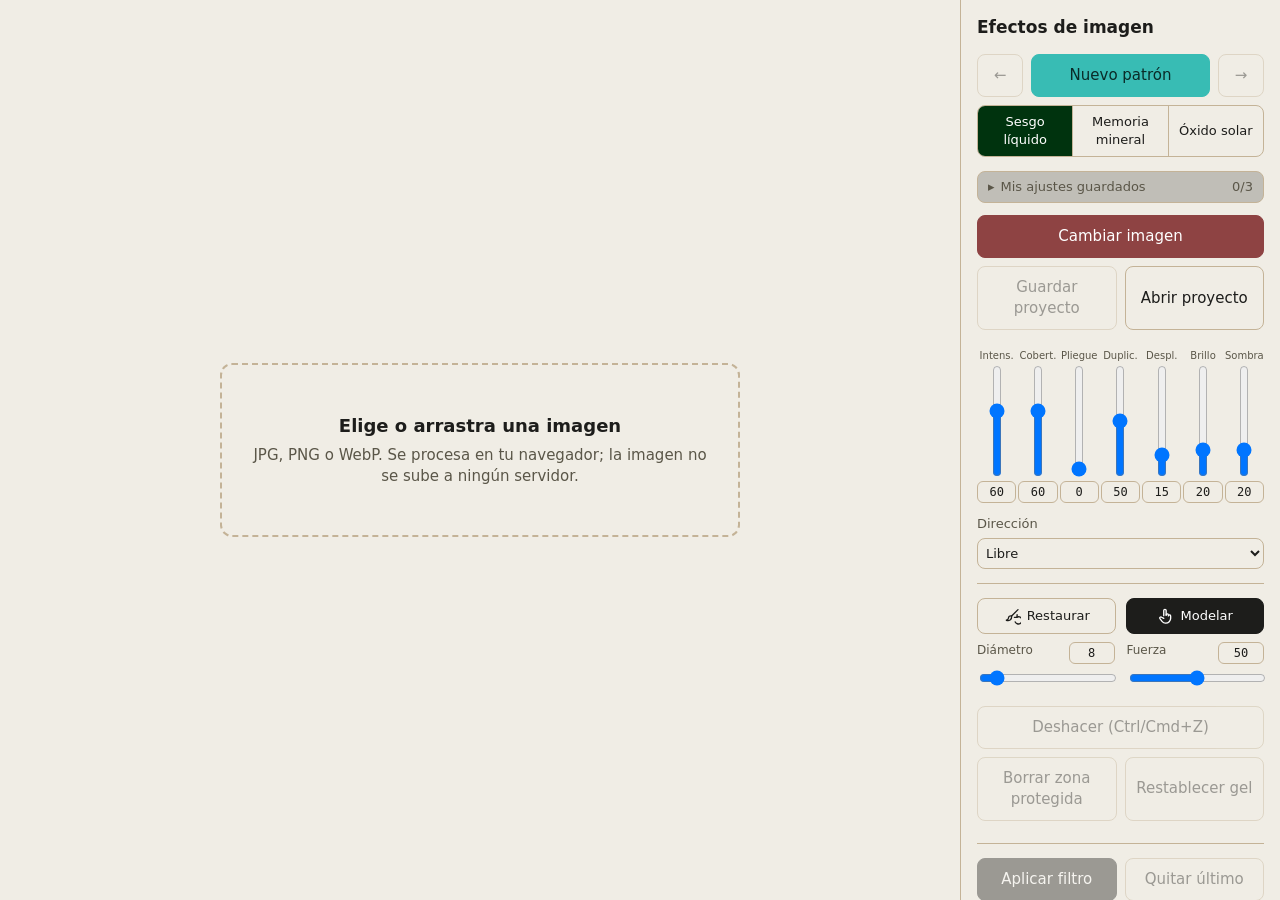
==== commit 2b6c5a15: "Fondo de la app #f0ede5 Co-Authored-By: Claude Sonnet 5.5 <noreply@anthropic.com> Claude-Session: ht" ====
--- a/herramientas/filtro-refraccion/index.html
+++ b/herramientas/filtro-refraccion/index.html
@@ -6,7 +6,7 @@
 <title>Efectos de imagen</title>
 <style>
   :root {
-    --bg: #e6d7c1; --panel: #e6d7c1; --text: #1d1d1b; --muted: #5a5648;
+    --bg: #f0ede5; --panel: #f0ede5; --text: #1d1d1b; --muted: #5a5648;
     --line: #c4b397; --accent: #1d1d1b; --accent-text: #ffffff;
     --seed: #38bcb4; --seed-text: #0a2b28; --img: #8e4343; --sel: #00330e;
     color-scheme: light;
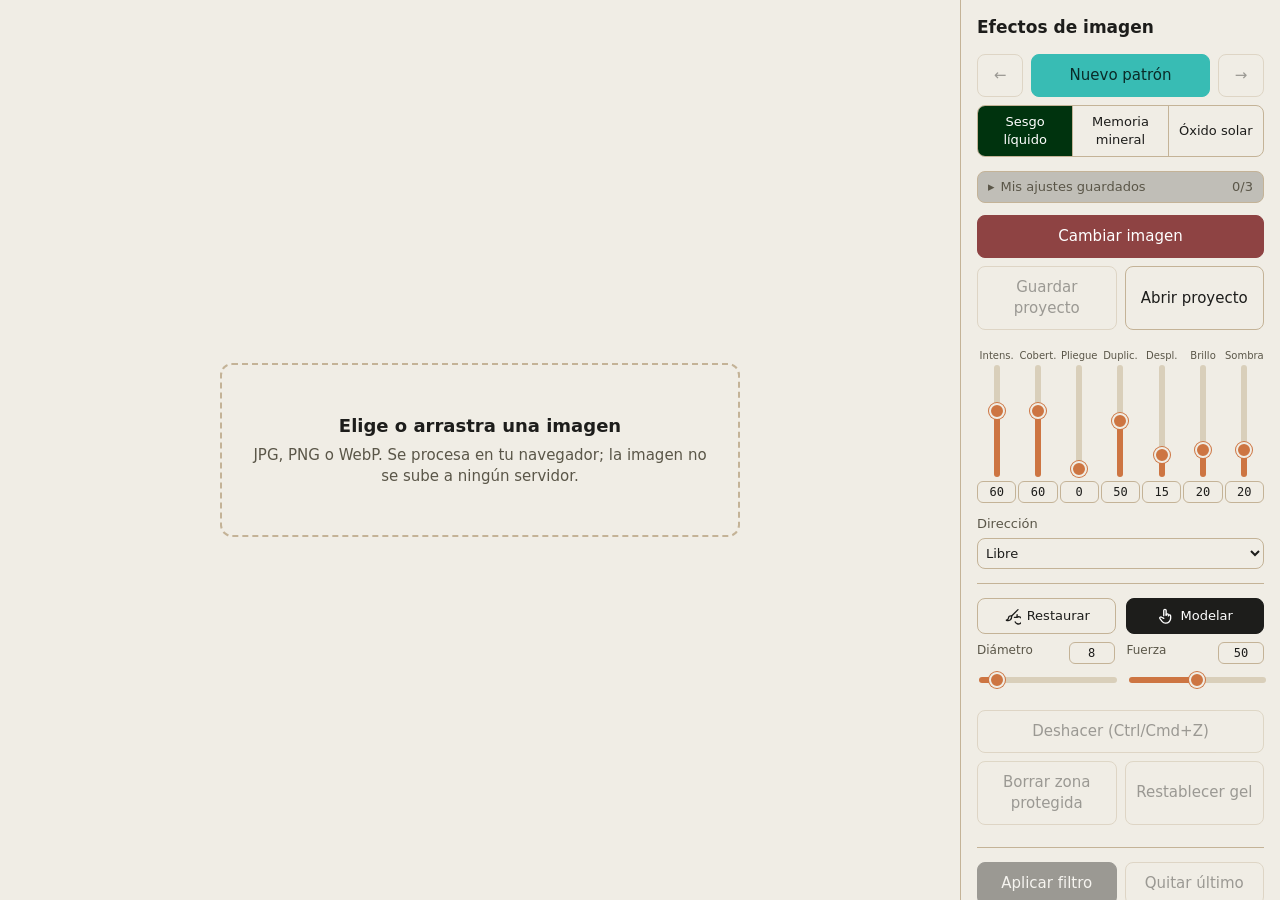
==== commit ffd47b75: "Barras de valores en #cd7542 (relleno naranja y resto beige) Co-Authored-By: Claude Sonnet 5.5 <nore" ====
--- a/herramientas/filtro-refraccion/index.html
+++ b/herramientas/filtro-refraccion/index.html
@@ -33,7 +33,14 @@
   h1 { font-size: 17px; margin: 0 0 14px; }
   .ctl { margin-bottom: 14px; }
   .ctl label { display: flex; justify-content: space-between; font-size: 13px; color: var(--muted); margin-bottom: 4px; }
-  input[type=range] { width: 100%; }
+  /* barras (color #cd7542): la parte llena en naranja y el resto en beige, igual en todos los navegadores */
+  input[type=range] { width: 100%; height: 20px; accent-color: #cd7542; -webkit-appearance: none; appearance: none; background: transparent; cursor: pointer; }
+  input[type=range]::-webkit-slider-runnable-track { height: 6px; border-radius: 3px; background: linear-gradient(to right, #cd7542 var(--p, 50%), #d9cfba var(--p, 50%)); }
+  input[type=range]::-webkit-slider-thumb { -webkit-appearance: none; width: 16px; height: 16px; margin-top: -5px; border-radius: 50%; background: #cd7542; border: 2px solid #f0ede5; box-shadow: 0 0 0 1px #cd7542; }
+  input[type=range]::-moz-range-track { height: 6px; border-radius: 3px; background: #d9cfba; }
+  input[type=range]::-moz-range-progress { height: 6px; border-radius: 3px; background: #cd7542; }
+  input[type=range]::-moz-range-thumb { width: 12px; height: 12px; border-radius: 50%; background: #cd7542; border: 2px solid #f0ede5; box-shadow: 0 0 0 1px #cd7542; }
+  input[type=range]:focus-visible { outline: 2px solid #cd7542; outline-offset: 3px; border-radius: 4px; }
   .seg { display: flex; border: 1px solid var(--line); border-radius: 8px; overflow: hidden; }
   .seg button { flex: 1; border: 0; background: transparent; color: var(--text); padding: 7px 4px; font: inherit; font-size: 13px; cursor: pointer; }
   .seg button + button { border-left: 1px solid var(--line); }
@@ -361,10 +368,12 @@
     if (panelId === "fxLiquid") panel.prepend(...made); else panel.append(...made);
   }
   // barras del pincel: horizontales, pero también 0-100 con número
+  const paint = el => el.style.setProperty("--p", (+el.value - +el.min) / (+el.max - +el.min) * 100 + "%");
   for (const id of ["rad", "gstr"]) {
     const el = D.getElementById(id); toUi(el);
     const slot = el.closest(".ctl").querySelector(".numslot"), num = mkNum(); link(el, num); slot.replaceWith(num);
   }
+  D.querySelectorAll("aside input[type=range]").forEach(el => { paint(el); el.addEventListener("input", () => paint(el)); });
 })();
 const MASK_SIDE = 768;   // resolución de la máscara del pincel
 const MAX_UNDO = 40;
